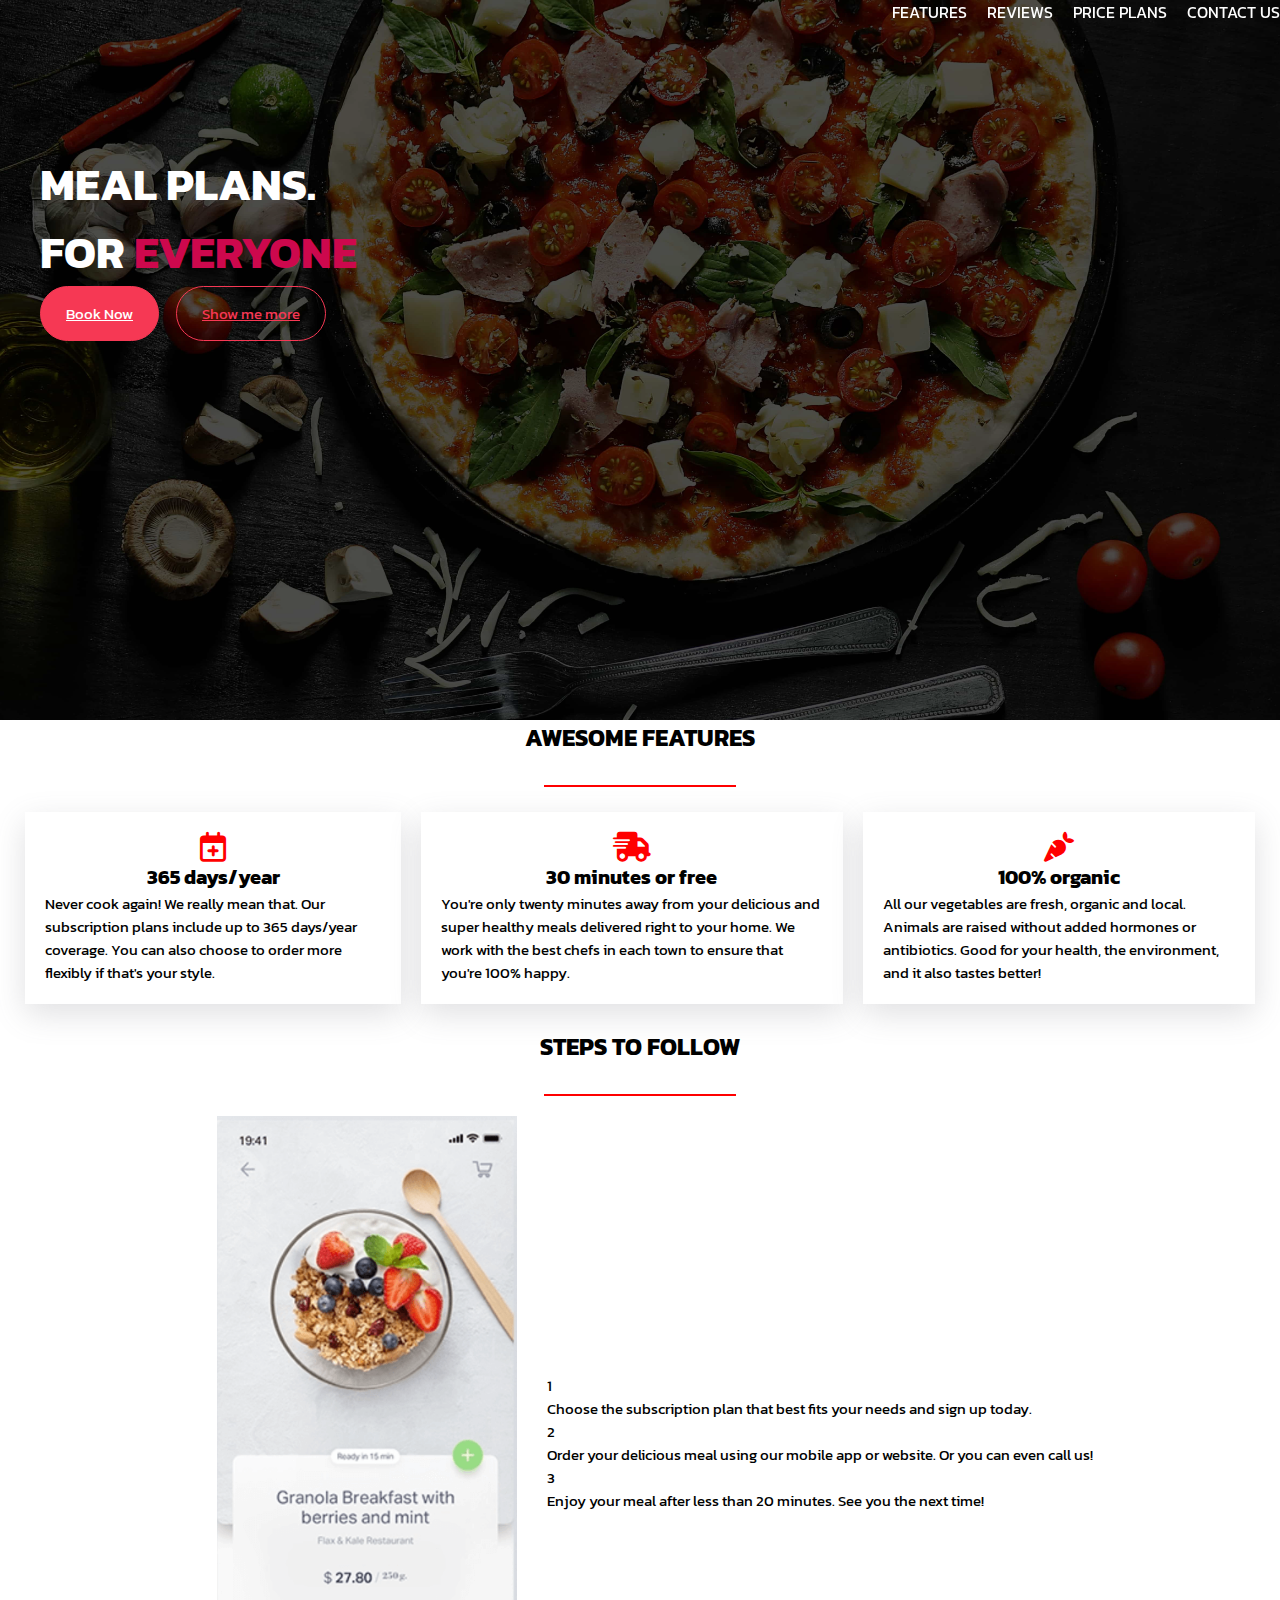
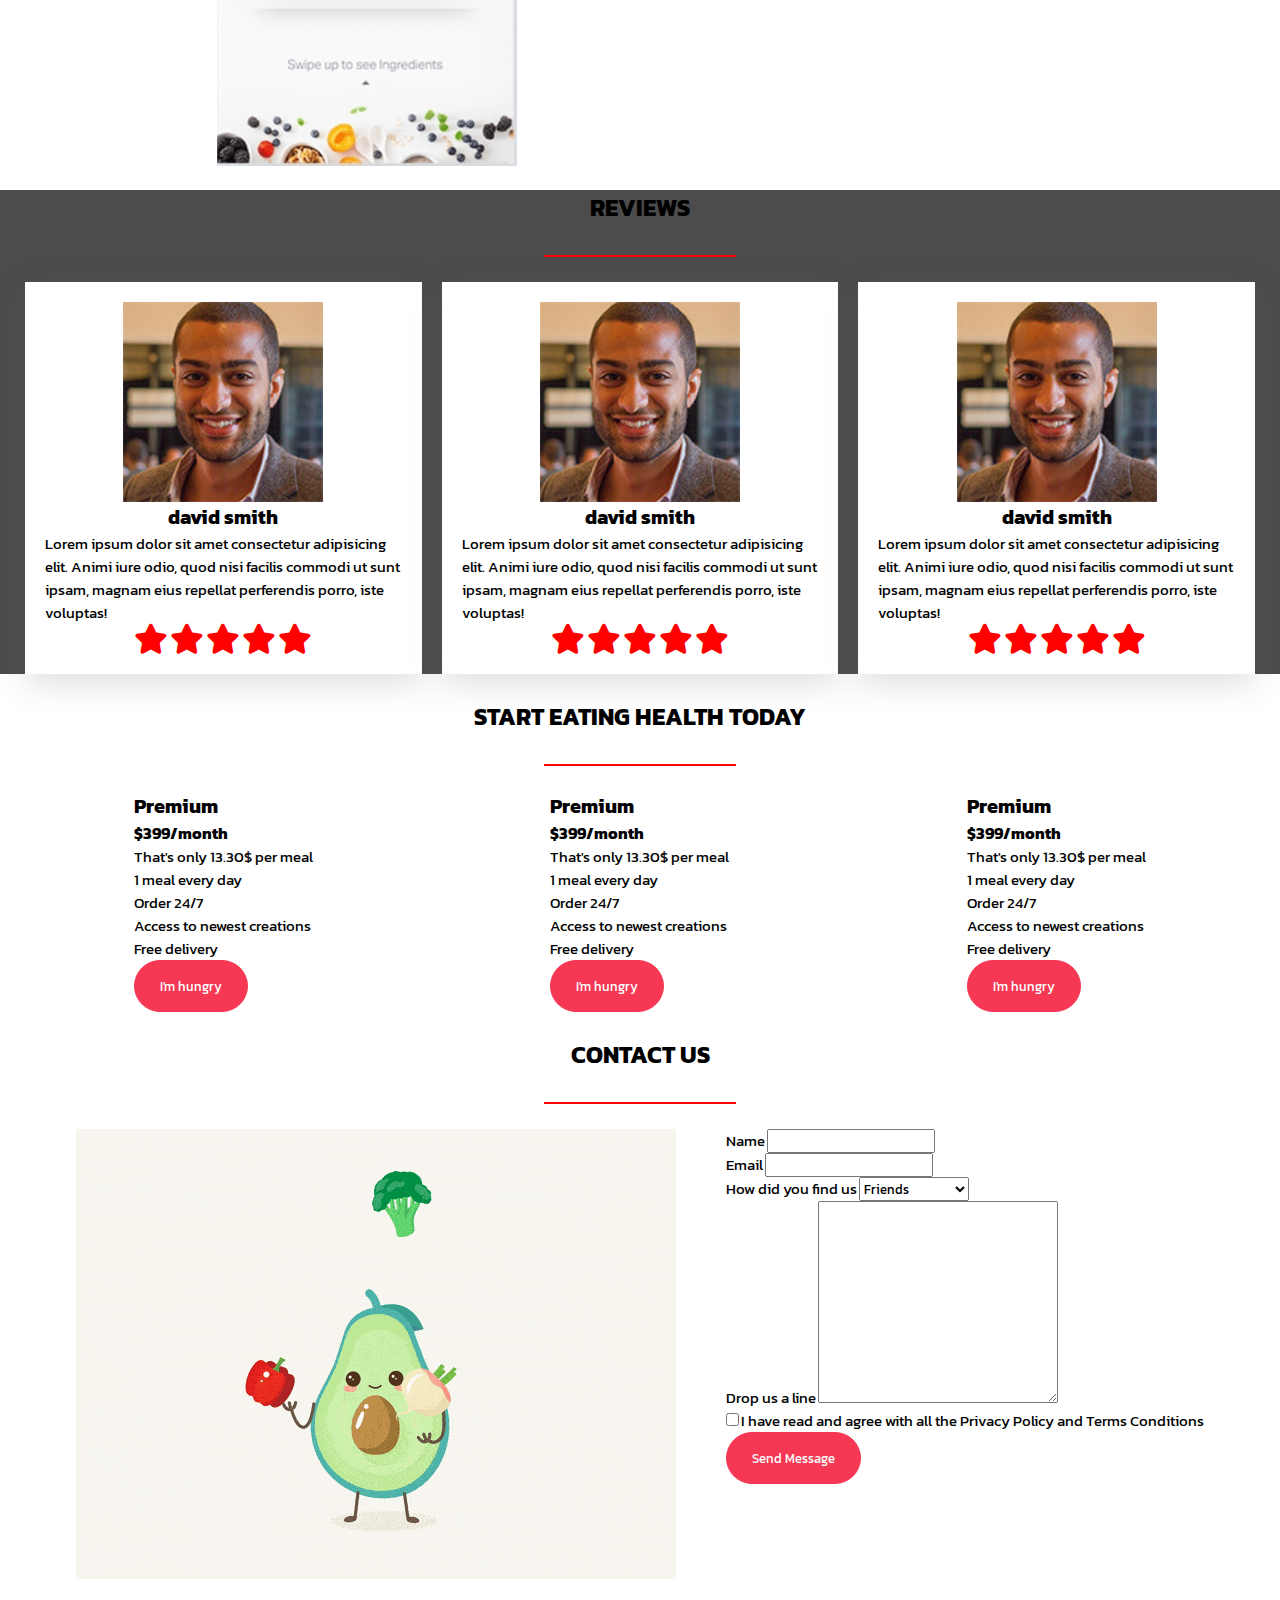
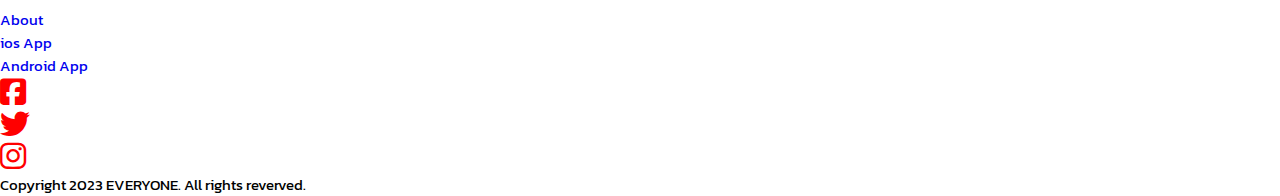
==== index.html @ ad3cf3de "First Commit" ====
<!DOCTYPE html>
<html lang="en">

<head>
  <meta charset="UTF-8" />
  <meta http-equiv="X-UA-Compatible" content="IE=edge" />
  <meta name="viewport" content="width=device-width, initial-scale=1.0" />
  <title>Food Subscription</title>
  <meta name="description" content="food subscription website" />
  
  <!--<link rel="preload" href="https://cdnjs.cloudflare.com/ajax/libs/font-awesome/6.4.0/css/all.min.css" as="style"
    onload="this.onload=null;this.rel='stylesheet'">
  <noscript>
    <link rel="stylesheet" href="https://cdnjs.cloudflare.com/ajax/libs/font-awesome/6.4.0/css/all.min.css">
  </noscript>-->
 
  <link
    rel="stylesheet"
    href="https://cdnjs.cloudflare.com/ajax/libs/font-awesome/6.4.0/css/all.min.css"
  />
  <link rel="stylesheet" href="https://fonts.googleapis.com/css2?family=Kanit&display=swap">

  <!--<link rel="preload" href="https://fonts.googleapis.com/css2?family=Kanit&display=swap" as="style" onload="this.onload=null;this.rel='stylesheet'">
  <noscript>
    <link rel="stylesheet" href="https://fonts.googleapis.com/css2?family=Kanit&display=swap">
  </noscript>-->
  <!--
  The font-display: swap property ensures that text content is visible to users even before the custom web font has finished loading. 
  It allows the browser to display a fallback font initially and then swap it with the desired web font once it becomes available.
  -->

  <!--<link rel="preload" as="image" href="/assets/images/foodiesfeed.com_pizza-ready-for-baking-min.jpg">-->
  <!--<link rel="preload" as="image" href="/assets/images/foodiesfeed.com_pizza-ready-for-baking-min.jpg">-->
  <style>
    /*---- Critical CSS ----*/
    * {
      margin: 0;
      padding: 0;
      box-sizing: border-box;
      font-family: 'Kanit', sans-serif;
    }

    li {
      list-style: none;
    }

    li a {
      text-decoration: none;
    }

    :root {
      /* 1.5rem * 10 = 15px
         3.0rem 8 10 = 30px
      */
      font-size: 62.5%; /* 16px * 0.625 = 10px */
    }

    p, li, a, label, option {
      font-size: 1.5rem;
    }

    h1 {
      font-size: 4.5rem;
      color: #ffffff;
    }

    .hb-text {
      color: rgb(205, 8, 77);
    }

    h2 {
      font-size: 2.4rem;
      text-transform: uppercase;
    }

    h3 {
      font-size: 2.0rem;
    }

    h4 {
      font-size: 1.6rem;
    }

    i {
      font-size: 3.0rem;
    }
   
  </style>
  <!--<link rel="preload" as="image" href="/assets/images/foodiesfeed.com_pizza-ready-for-baking-min.jpg" media="(max-width: 400px)" />-->
</head>

<body>
  <!-- Page Header-->
  <header class="header" id="header">
    <nav class="navigation" id="nav">
      <ul class="nav-items">
        <li class="nav-item">
          <a class="nav-item-link" href="#features">FEATURES</a>
        </li>
        <li class="nav-item">
          <a class="nav-item-link" href="#reviews">REVIEWS</a>
        </li>
        <li class="nav-item">
          <a class="nav-item-link" href="#price">PRICE PLANS</a>
        </li>
        <li class="nav-item">
          <a class="nav-item-link" href="#contactus">CONTACT US</a>
        </li>
        <li class="nav-item">
          <i class="fa-solid fa-bars"></i>
        </li>
      </ul>
    </nav>
    <div class="hero-banner">
      <!--<img
          height="200px"
          src="./assets/images/foodiesfeed.com_pizza-ready-for-baking.jpg"
          alt="food-img"
        />-->
      <div class="hb-layer">
        <div class="hb-show">
          <h1>
            MEAL PLANS.</br>
            FOR <span class="hb-text">EVERYONE</span>
          </h1>
          <div class="hb-btn-groups">
            <a href="#" class="btn">Book Now</a>
            <a href="#" class="btn btn-empty">Show me more</a>
          </div>
        </div>
      </div>

    </div>
  </header>
  <!-- Page Main Content-->
  <main>
    <!-- Features section-->
    <section class="awesome-feature" id="features">
      <h2>Awesome Features</h2>
      <div class="underline"></div>
      <div class="af-container">
        <div class="af-item">
          <div class="af-item__heading-wrapper">
            <i class="fa-regular fa-calendar-plus"></i>
            <h3 class="af-item__heading">365 days/year</h3>
          </div>
          <p class="af-item__desc">
            Never cook again! We really mean that. Our subscription plans
            include up to 365 days/year coverage. You can also choose to order
            more flexibly if that's your style.
          </p>
        </div>
        <div class="af-item">
          <div class="af-item__heading-wrapper">
            <i class="fa-solid fa-truck-fast"></i>
            <h3 class="af-item__heading">30 minutes or free</h3>
          </div>
          <p class="af-item__desc">
            You're only twenty minutes away from your delicious and super
            healthy meals delivered right to your home. We work with the best
            chefs in each town to ensure that you're 100% happy.
          </p>
        </div>
        <div class="af-item">
          <div class="af-item__heading-wrapper">
            <i class="fa-solid fa-carrot"></i>
            <h3 class="af-item__heading">100% organic</h3>
          </div>
          <p class="af-item__desc">
            All our vegetables are fresh, organic and local. Animals are raised
            without added hormones or antibiotics. Good for your health, the
            environment, and it also tastes better!
          </p>
        </div>
      </div>
    </section>

    <!-- Steps to follow section-->
    <section class="steps-to-follow" id="steps">
      <h2>STEPS TO FOLLOW</h2>
      <div class="underline"></div>
      <div class="stf-all-wrapper">
      <div class="stf_image-wrapper">
        <img loading="lazy" src="./assets/images/capture-min.png" alt="capture" width="300" height="100%"/>
      </div>
      <div class="stf-content-wrapper">
        <ul class="stf-list-items">
          <li class="stf-list-item">
            <span>1</span>
            <p>Choose the subscription plan that best fits your needs and sign
              up today.</p>
          </li>
          <li class="stf-list-item">
            <span>2</span>
            <p>Order your delicious meal using our mobile app or website. Or
              you can even call us!</p>
          </li>
          <li class="stf-list-item">
            <span>3</span>
            <p>
              Enjoy your meal after less than 20 minutes. See you the next
              time!</p>
          </li>
        </ul>
      </div>
    </div>
    </section>

    <!-- Reviews section-->
    <section id="reviews">
      <div class="review-banner">
        <div class="rw-layer">
      <h2>REVIEWS</h2>
      <div class="underline"></div>
      <div class="reviews-container">
        <div class="reviews-content">
          <div class="reviews-content__heading-wrapper">
          <img class="user-img" loading="lazy" src="./assets/images/customer-min.jpg" alt="" width="200" height="200"/>
          <h3 class="user-name">david smith</h3>
        
        

          <p class="user-comment">
            Lorem ipsum dolor sit amet consectetur adipisicing elit. Animi iure
            odio, quod nisi facilis commodi ut sunt ipsam, magnam eius repellat
            perferendis porro, iste voluptas!
          </p>
          <div class="reviews-star-wrapper">
            <i class="reviews-star fa-solid fa-star"></i>
            <i class="reviews-star fa-solid fa-star"></i>
            <i class="reviews-star fa-solid fa-star"></i>
            <i class="reviews-star fa-solid fa-star"></i>
            <i class="reviews-star fa-solid fa-star"></i>
          </div>
        </div>
        </div>
        <div class="reviews-content">
          <div class="reviews-content__heading-wrapper">
          <img class="user-img" loading="lazy" src="./assets/images/customer-min.jpg" alt="" width="200" height="200"/>
          <h3 class="user-name">david smith</h3>
        
       
          <p class="user-comment">
            Lorem ipsum dolor sit amet consectetur adipisicing elit. Animi iure
            odio, quod nisi facilis commodi ut sunt ipsam, magnam eius repellat
            perferendis porro, iste voluptas!
          </p>
          <div class="reviews-star-wrapper">
            <i class="reviews-star fa-solid fa-star"></i>
            <i class="reviews-star fa-solid fa-star"></i>
            <i class="reviews-star fa-solid fa-star"></i>
            <i class="reviews-star fa-solid fa-star"></i>
            <i class="reviews-star fa-solid fa-star"></i>
          </div>
        </div>
        </div>
        <div class="reviews-content">
          <div class="reviews-content__heading-wrapper">
          <img class="user-img" loading="lazy" src="./assets/images/customer-min.jpg" alt="" width="200" height="200"/>
          <h3 class="user-name">david smith</h3>
        
        
          <p class="user-comment">
            Lorem ipsum dolor sit amet consectetur adipisicing elit. Animi iure
            odio, quod nisi facilis commodi ut sunt ipsam, magnam eius repellat
            perferendis porro, iste voluptas!
          </p>
          <div class="reviews-star-wrapper">
            <i class="reviews-star fa-solid fa-star"></i>
            <i class="reviews-star fa-solid fa-star"></i>
            <i class="reviews-star fa-solid fa-star"></i>
            <i class="reviews-star fa-solid fa-star"></i>
            <i class="reviews-star fa-solid fa-star"></i>
          </div>
        </div>
      </div>
      </div>
    </div>
    </div>
    </section>

    <!-- Pricing section-->
    <section id="price" class="pricing-plans">
      <h2>start eating health today</h2>
      <div class="underline"></div>
      <div class="pp-content-wrapper">
        <div class="pp-content-item">
          <h3 class="pp-heading">Premium</h3>
          <h4 class="pp-text">$399/month</h4>
          <p class="pp-description">That's only 13.30$ per meal</p>
          <ul class="pp-list-items">
            <li class="pp-list-item">1 meal every day</li>
            <li class="pp-list-item">Order 24/7</li>
            <li class="pp-list-item">Access to newest creations</li>
            <li class="pp-list-item">Free delivery</li>
          </ul>
          <button class="btn btn--primary">I'm hungry</button>
        </div>

        <div class="pp-content-item">
          <h3 class="pp-heading">Premium</h3>
          <h4 class="pp-text">$399/month</h4>
          <p class="pp-description">That's only 13.30$ per meal</p>
          <ul class="pp-list-items">
            <li class="pp-list-item">1 meal every day</li>
            <li class="pp-list-item">Order 24/7</li>
            <li class="pp-list-item">Access to newest creations</li>
            <li class="pp-list-item">Free delivery</li>
          </ul>
          <button class="btn btn--primary">I'm hungry</button>
        </div>

        <div class="pp-content-item">
          <h3 class="pp-heading">Premium</h3>
          <h4 class="pp-text">$399/month</h4>
          <p class="pp-description">That's only 13.30$ per meal</p>
          <ul class="pp-list-items">
            <li class="pp-list-item">1 meal every day</li>
            <li class="pp-list-item">Order 24/7</li>
            <li class="pp-list-item">Access to newest creations</li>
            <li class="pp-list-item">Free delivery</li>
          </ul>
          <button class="btn btn--primary">I'm hungry</button>
        </div>
      </div>
    </section>

    <!-- Contact Us section-->
    <section class="contact-us" id="contactus">
      <h2>contact us</h2>
      <div class="underline"></div>
      <div class="cu-container">
        <div class="cu-animation">
          <!--<video width="400px" height="500px" src="./assets/videos/Avocado.mp4" autoplay muted loop></video>-->
          <img class="cu-animation-img" src="/assets/images/avacado.gif" alt="Avacado image"/>
        </div>
        <div class="cu-form-wrapper">
          <form class="cu-form" action="">
            <div class="cu-form__name">
              <label class="cu-form-label" for="name">Name</label>
              <input class="cu-input-field cu-name" type="text" id="name"/>
            </div>
            <div class="cu-form__email">
              <label class="cu-form-label" for="email">Email</label>
              <input class="cu-input-field cu-email" type="email" id="email"/>
            </div>

            <div class="cu-form__select">
              <label class="cu-form-label" for="findUs">How did you find us</label>
              <select class="cu-form-select" name="find" id="findUs">
                <option class="cu-form-select__option" value="">Friends</option>
                <option class="cu-form-select__option" value="">Search</option>
                <option class="cu-form-select__option" value="">Advertisement</option>
                <option class="cu-form-select__option" value="">Other</option>
              </select>
            </div>

            <div>
              <label class="cu-form-label" for="message">Drop us a line</label>
              <textarea class="cu-form-textarea" name="message" id="message" cols="30" rows="10"></textarea>
            </div>
            <div>
              <input class="cu-form-checkbox" type="checkbox" id="terms-condition" />
              <label class="cu-form-label" for="terms-condition">I have read and agree with all the Privacy Policy and Terms
                Conditions</label>
            </div>
            <div>
              <button class="btn btn--primary">Send Message</button>
            </div>
          </form>
        </div>
      </div>
    </section>
  </main>
  <!-- Page Footer-->
  <footer class="footer">
    <ul class="footer-items">
      <li class="footer-item"><a href="/about">About</a></li>

      <li class="footer-item"><a href="/iOS">ios App</a></li>

      <li class="footer-item"><a href="/android">Android App</a></li>
    </ul>

    <ul class="footer-social-items">
      <li class="fs-item"><a class="fs_link" href="/facebookPage" title="facebook"><i class="fs-icon fa-brands fa-square-facebook"></i></a></li>
      <li class="fs-item"><a class="fs_link" href="/twitterPage" title="twitter"><i class="fs-icon fa-brands fa-twitter"></i></a></li>
      <li class="fs-item"><a class="fs_link" href="/instagramPage" title="instagram"><i class="fs-icon fa-brands fa-instagram"></i></a></li>
    </ul>

    <div class="footer-copyright-wrapper">
      <p class="fc-text">Copyright 2023 EVERYONE. All rights reverved.</p>
    </div>
  </footer>
  
  <!-- Non-critical CSS -->
  <link rel="stylesheet" href="/css/fs-styles.css" />
</body>

</html>
---- css/fs-styles.css ----
/* Header section stylings */

/* .navigation {
  overflow: hidden;
  background-color: transparent;
  position: fixed;
  top: 0;
  height: 36px;
  width: 100%;
  z-index: 1;
} */

.navigation {
  position: fixed;
  overflow: hidden;
  top:0;
  height: 30px;
  width: 100%;
  z-index: 1;
  /* background: #ffffff; */
}

.nav-items {
  display: flex;
  align-items: flex-end;
  justify-content: flex-end;
  gap:2rem;
 
}
#features:target .navigation {
  background: #ffffff;
}
.nav-item a {
  color: #ffffff;
  font-size: 1.6rem;
}

.nav-item:last-child {
  display: none;
}

.hero-banner {
  width: 100%;
  height: 80vh;
  background: rgba(0, 0, 0, 0.7) url("/assets/images/foodiesfeed.com_pizza-ready-for-baking-min.jpg")
    no-repeat center; 
  background-size: cover;
  background-attachment: fixed;
  position: relative;
}
.btn{
  display:inline-block;
  color:white;
  margin-right:15px;
  padding:15px 25px 15px 25px;
  background-color:#f63854;
  border: 1px solid #f63854;
  transition: transform 0.3s, color 0.3s, background-color 0.3s;
  border-radius:64px;
  }
  .btn-empty{
  color: #f63854;
  background-color:transparent;
  }
  a.btn:hover {
transform: scale(1.2);
}
a.btn-empty:hover{
color:white;
background-color:#f63854;
}
.underline {
  padding-top: 3.0rem;
  border-bottom: 2px solid red;
  width: 15%;
  margin: auto;
}

.hb-layer {
  background-color: rgba(0, 0, 0, 0.7);
  top: 0;
  left:0;
  position: absolute;
  width: 100%;
  height: 100%;
}
.hb-show{
  position: relative;
  top: 15rem;
  left: 4rem;
}

/* Awesome feature section stylings */
.awesome-feature {
  background-color: #ffffff;
}

.af-container {
  display: flex;
  margin: 2.5rem;
  gap: 2.0rem;
  justify-content: space-around;
}

.af-item {
  padding: 2.0rem;
  background-color: #ffffff;
  box-shadow: 0 10px 30px 0 rgba(100, 100, 111, 0.2);
}

.af-item__heading-wrapper {
  display: flex;
  flex-direction: column;
  justify-content: center;
  align-items: center;
}

.af-item__heading,
h2 {
  text-align: center;
}

i {
  color: red;
}
.stf_image-wrapper{
  position: relative;

}
.stf-content-wrapper{
  position: relative;
  left:3rem;


}
.stf-all-wrapper{
  display: flex;
  justify-content: center;
  align-items: center;
  padding: 2rem;
}

 .review-banner {
  width: 100%;
  
  background: rgba(0, 0, 0, 0.7) url("/assets/images/foodiesfeed.com_pizza-ready-for-baking-min.jpg")
    no-repeat center; 
  background-size:cover;
  background-attachment: fixed;
  position: relative;
} 


.reviews-container{
  display: flex;
  margin: 2.5rem;
  gap: 2.0rem;
  justify-content: space-around;
  position:relative;
  top: 0;
  left:0;
  
}

.reviews-content{
  padding: 2.0rem;
  background-color: #ffffff;
  box-shadow: 0 10px 30px 0 rgba(100, 100, 111, 0.2);
}

.reviews-content__heading-wrapper{
  display: flex;
  flex-direction: column;
  justify-content: center;
  align-items: center;

}


.pp-content-wrapper{
  display: flex;
  margin: 2.5rem;
  gap: 2.0rem;
  justify-content: space-around;
}

.cu-container {
  display: flex;
  margin: 2.5rem;
  flex-wrap: wrap; /* Enable wrapping for responsive layout */
  justify-content: center;
}


.cu-video {
  flex: 0 0 50%; /* Set the width of the video column */
}


.cu-video video {
  width: 100%; /* Make the video fill the width of its container */
  height: auto; /* Preserve the aspect ratio of the video */
}

.cu-form-wrapper {
  margin-left: 50px;
}

.stf_image-container {
  display: flex;
  width:100%;
  height: 100%;
}

@media screen and (max-width: 480px){

  .af-container {
    flex-wrap: wrap;
    flex-direction: column;
  }

  .cu-container {
    flex-direction: column;
  }

  .nav-item {
    display: none;
  }

  .nav-item:last-child {
    display: inline;
  }
}
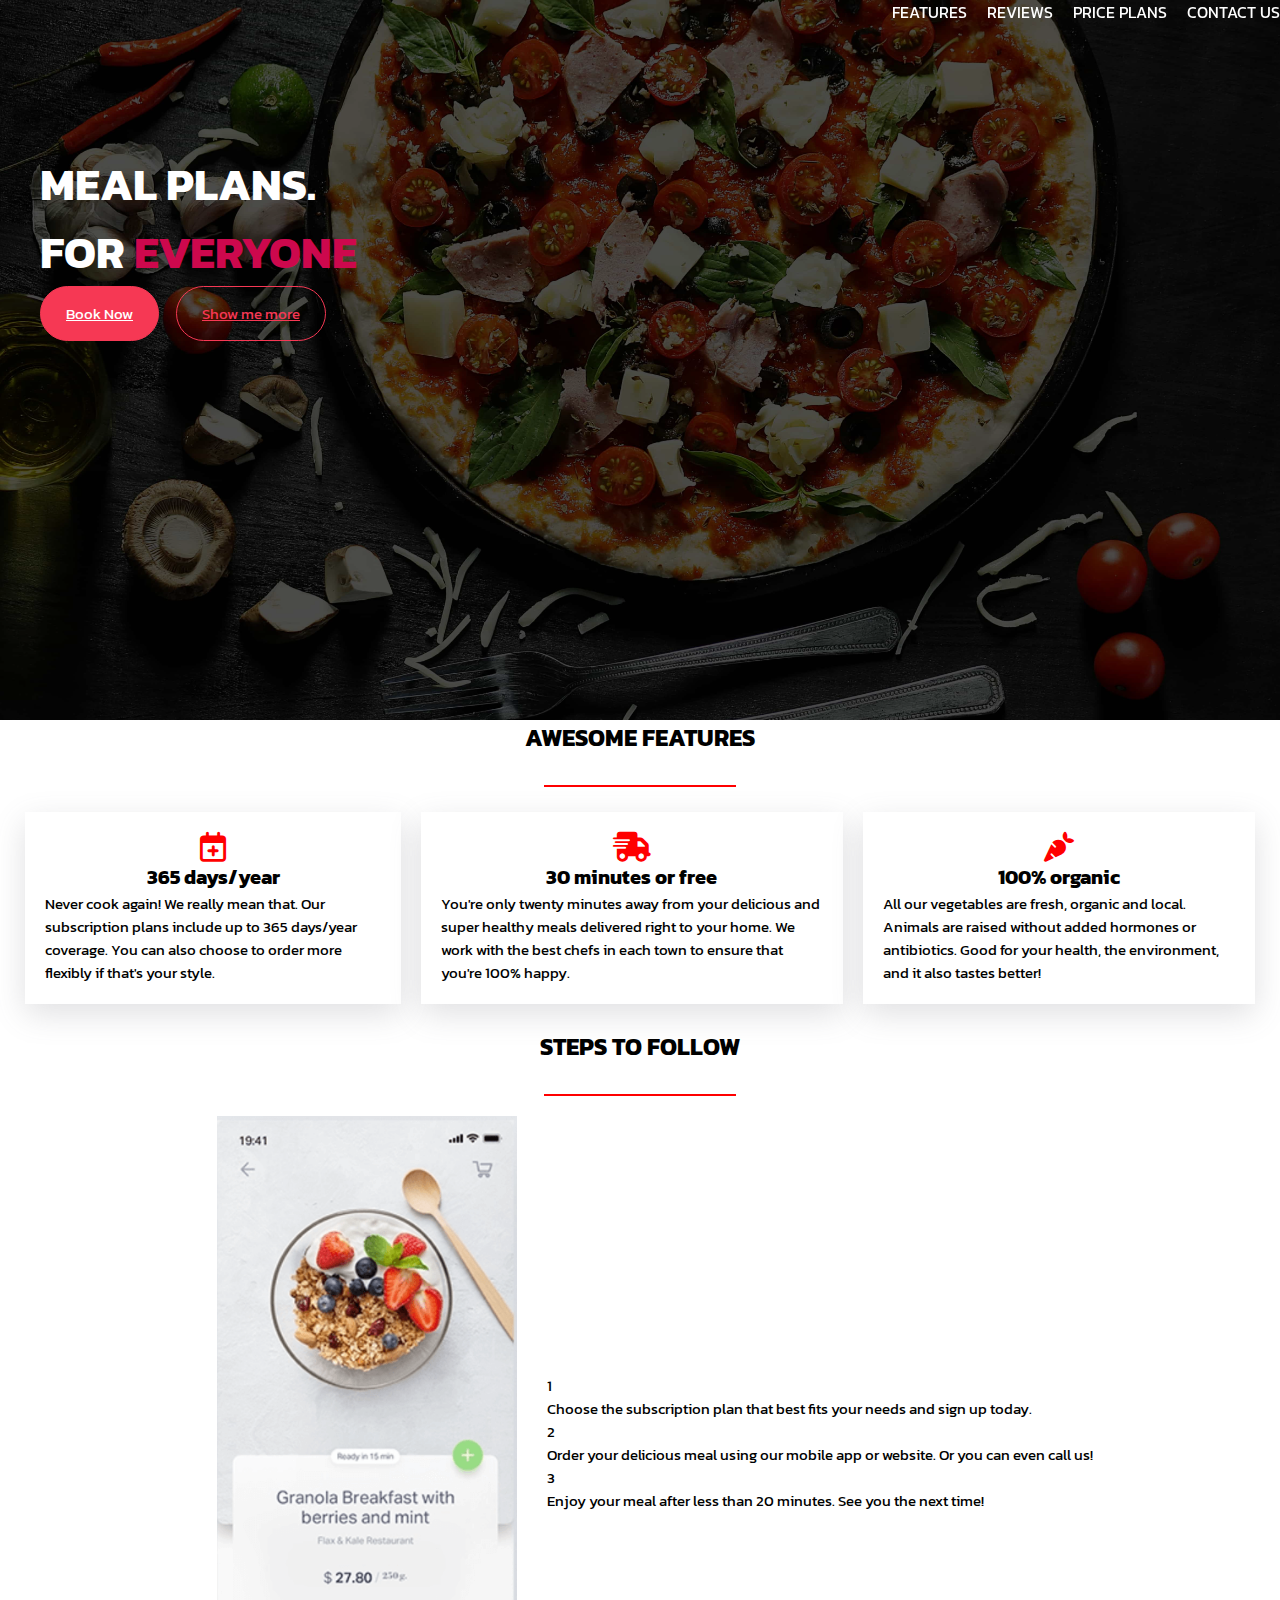
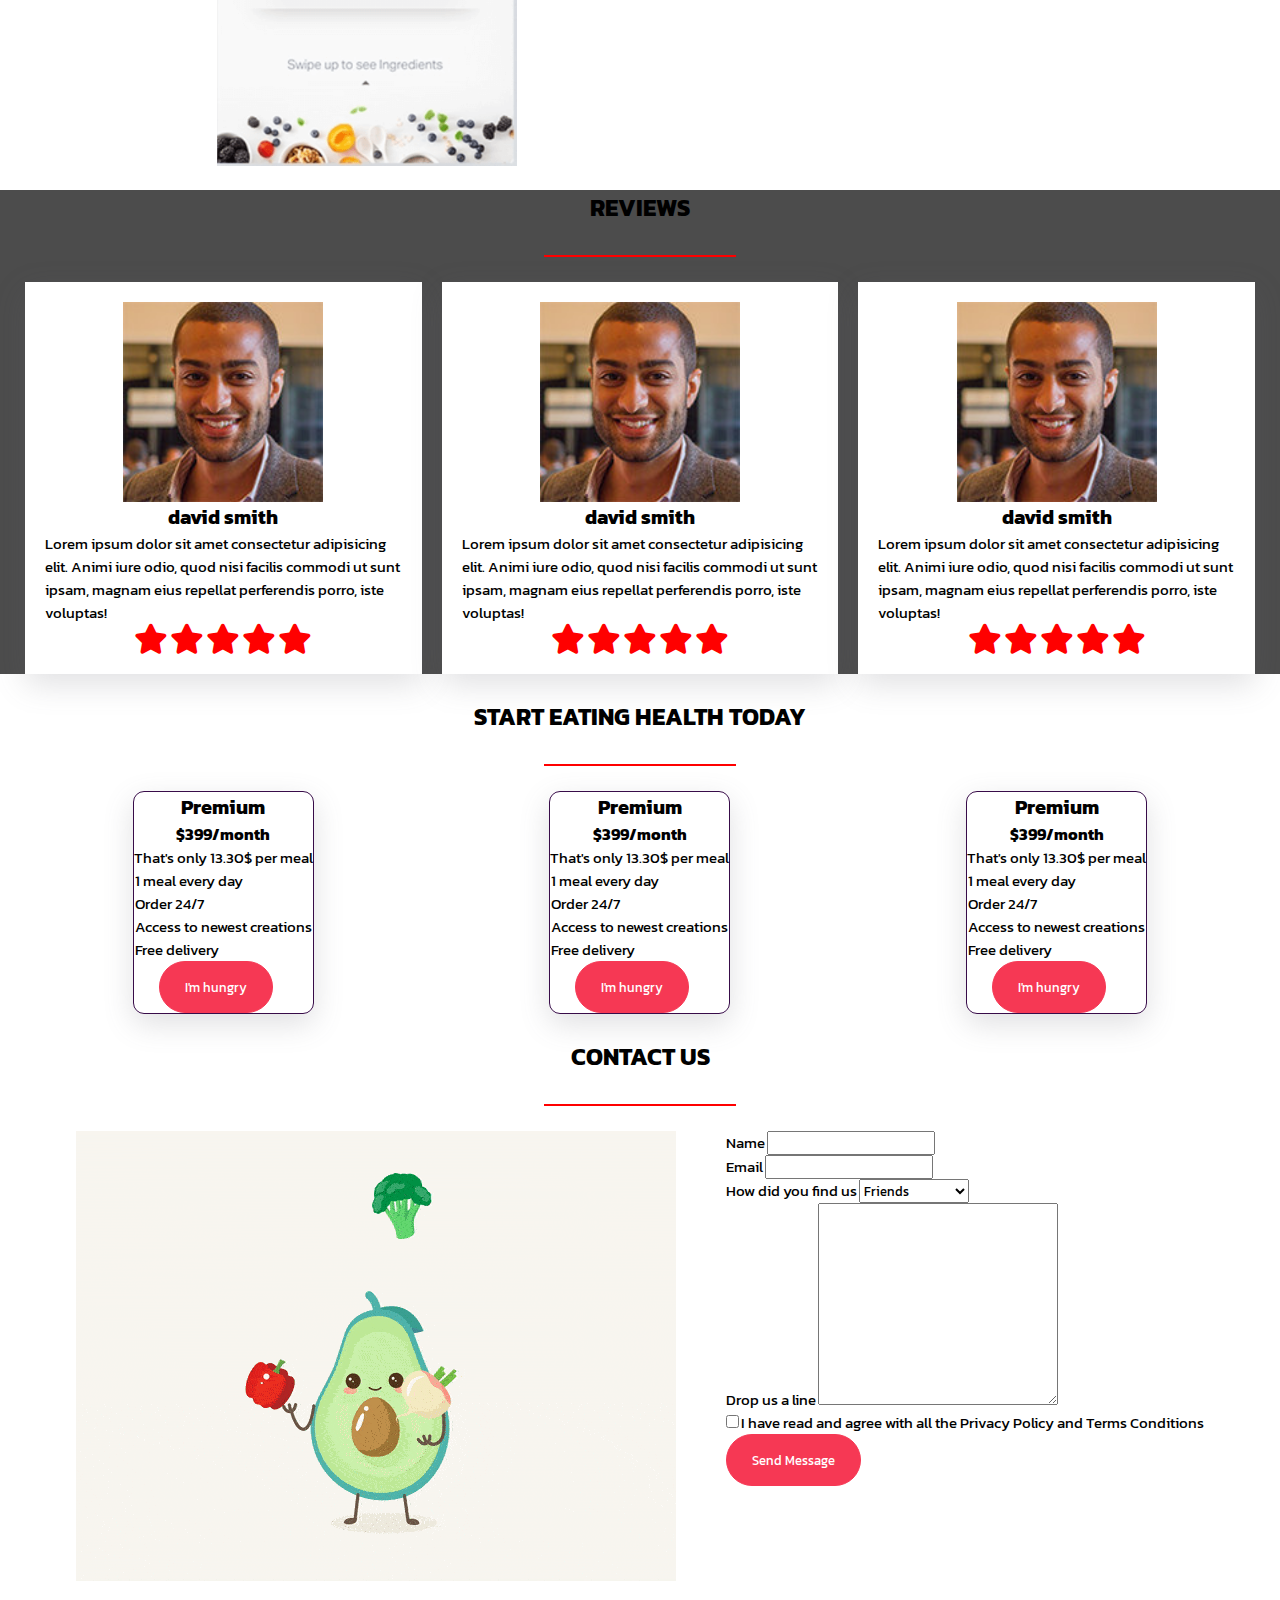
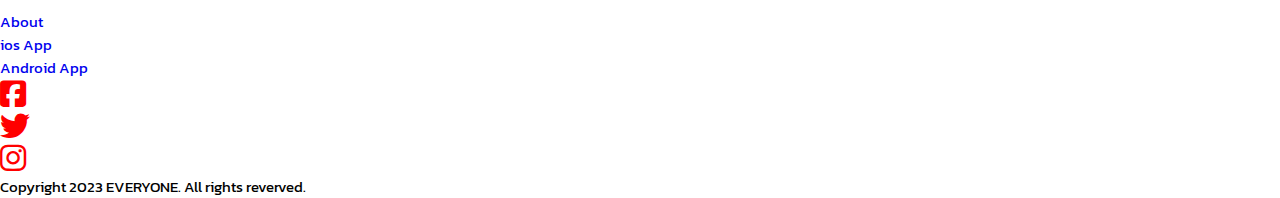
==== commit 4dbc6a25: "pricing-section-mod" ====
--- a/index.html
+++ b/index.html
@@ -138,9 +138,9 @@
     <section class="awesome-feature" id="features">
       <h2>Awesome Features</h2>
       <div class="underline"></div>
-      <div class="af-container">
-        <div class="af-item">
-          <div class="af-item__heading-wrapper">
+      <div class="af-container">   <!---->
+        <div class="af-item"> <!---->
+          <div class="af-item__heading-wrapper"> <!---->
             <i class="fa-regular fa-calendar-plus"></i>
             <h3 class="af-item__heading">365 days/year</h3>
           </div>
--- a/css/fs-styles.css
+++ b/css/fs-styles.css
@@ -183,6 +183,16 @@
   gap: 2.0rem;
   justify-content: space-around;
 }
+.pp-content-item{
+  display: flex;
+  flex-direction: column;
+  align-items: center;
+  justify-content: space-around;
+  box-shadow: 0 10px 30px 0 rgba(100, 100, 111, 0.2);
+  border: 1px solid #380c49;
+  transition: transform 0.3s, color 0.3s, background-color 0.3s;
+  border-radius:11px;
+}
 
 .cu-container {
   display: flex;
@@ -218,6 +228,12 @@
     flex-wrap: wrap;
     flex-direction: column;
   }
+  .pp-content-wrapper{
+    flex-wrap: wrap;
+    flex-direction: column;
+    align-items: center;
+    justify-content: center;
+  }
 
   .cu-container {
     flex-direction: column;
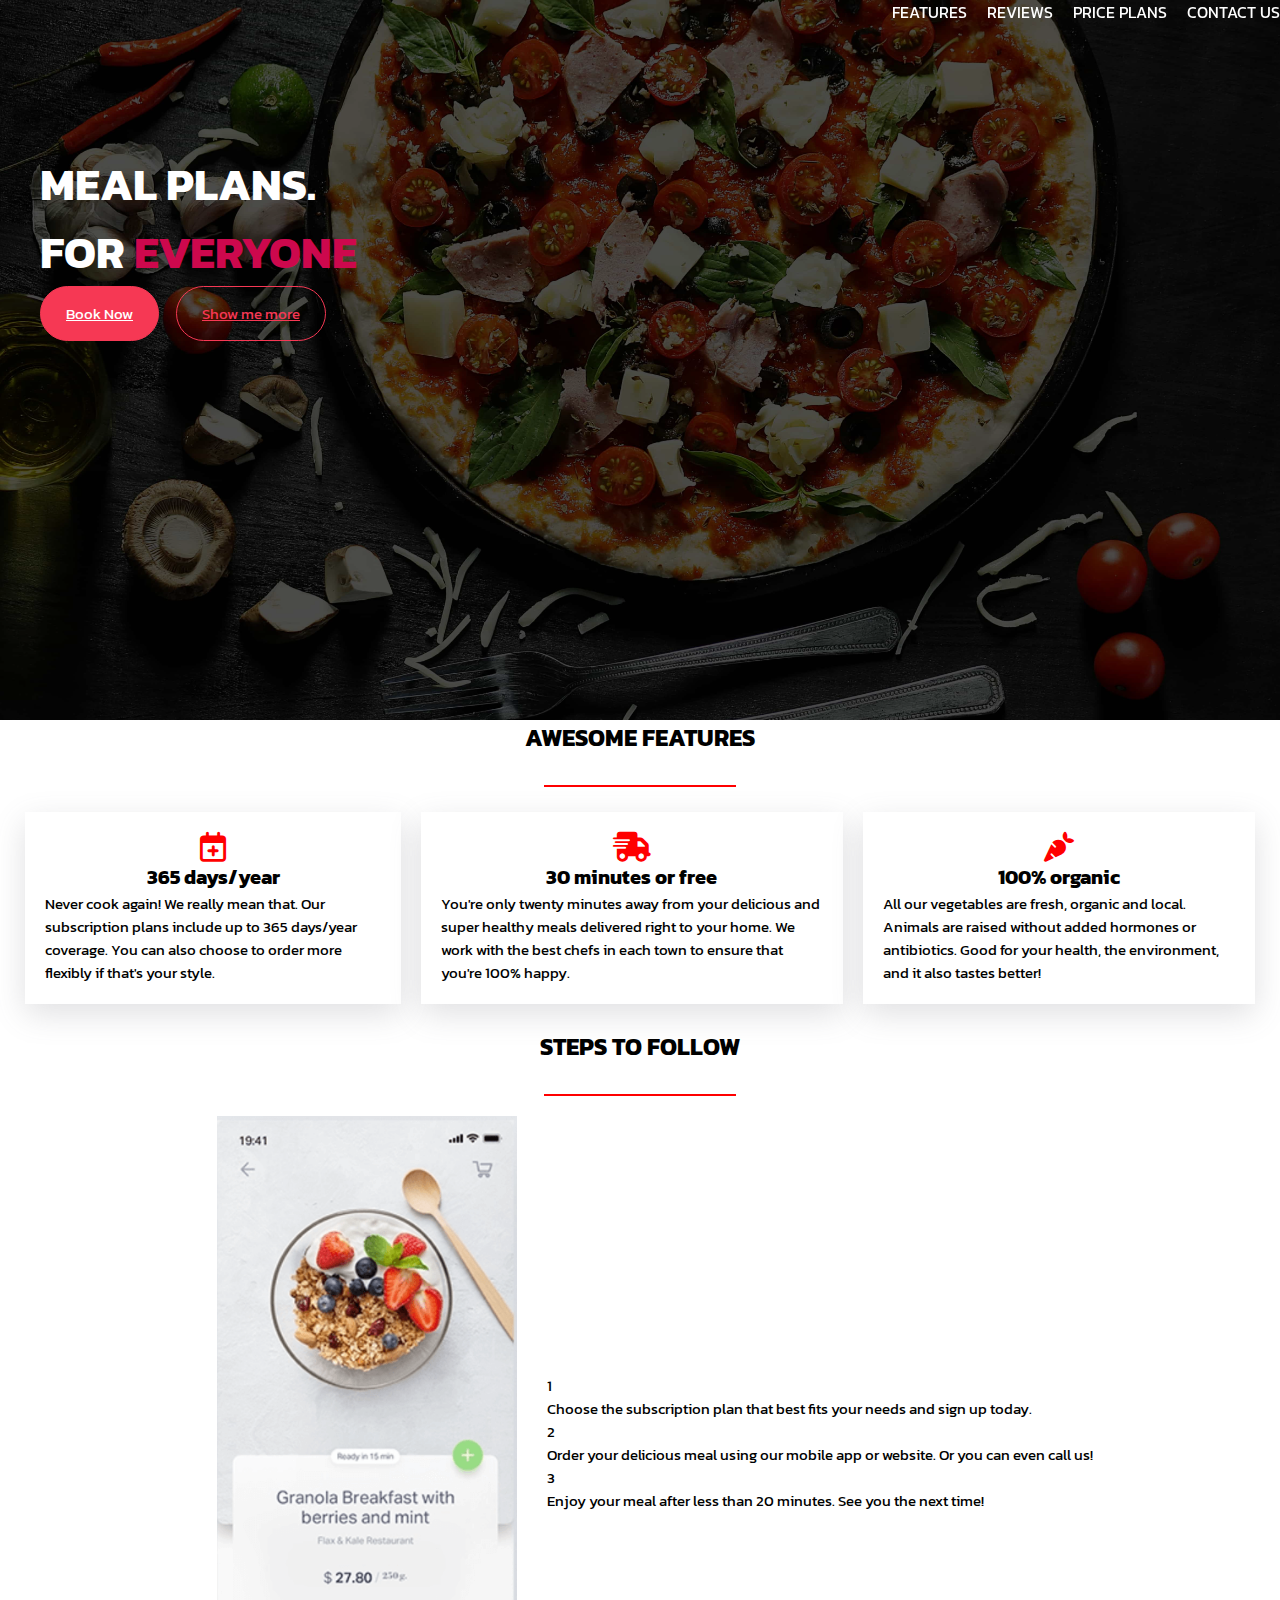
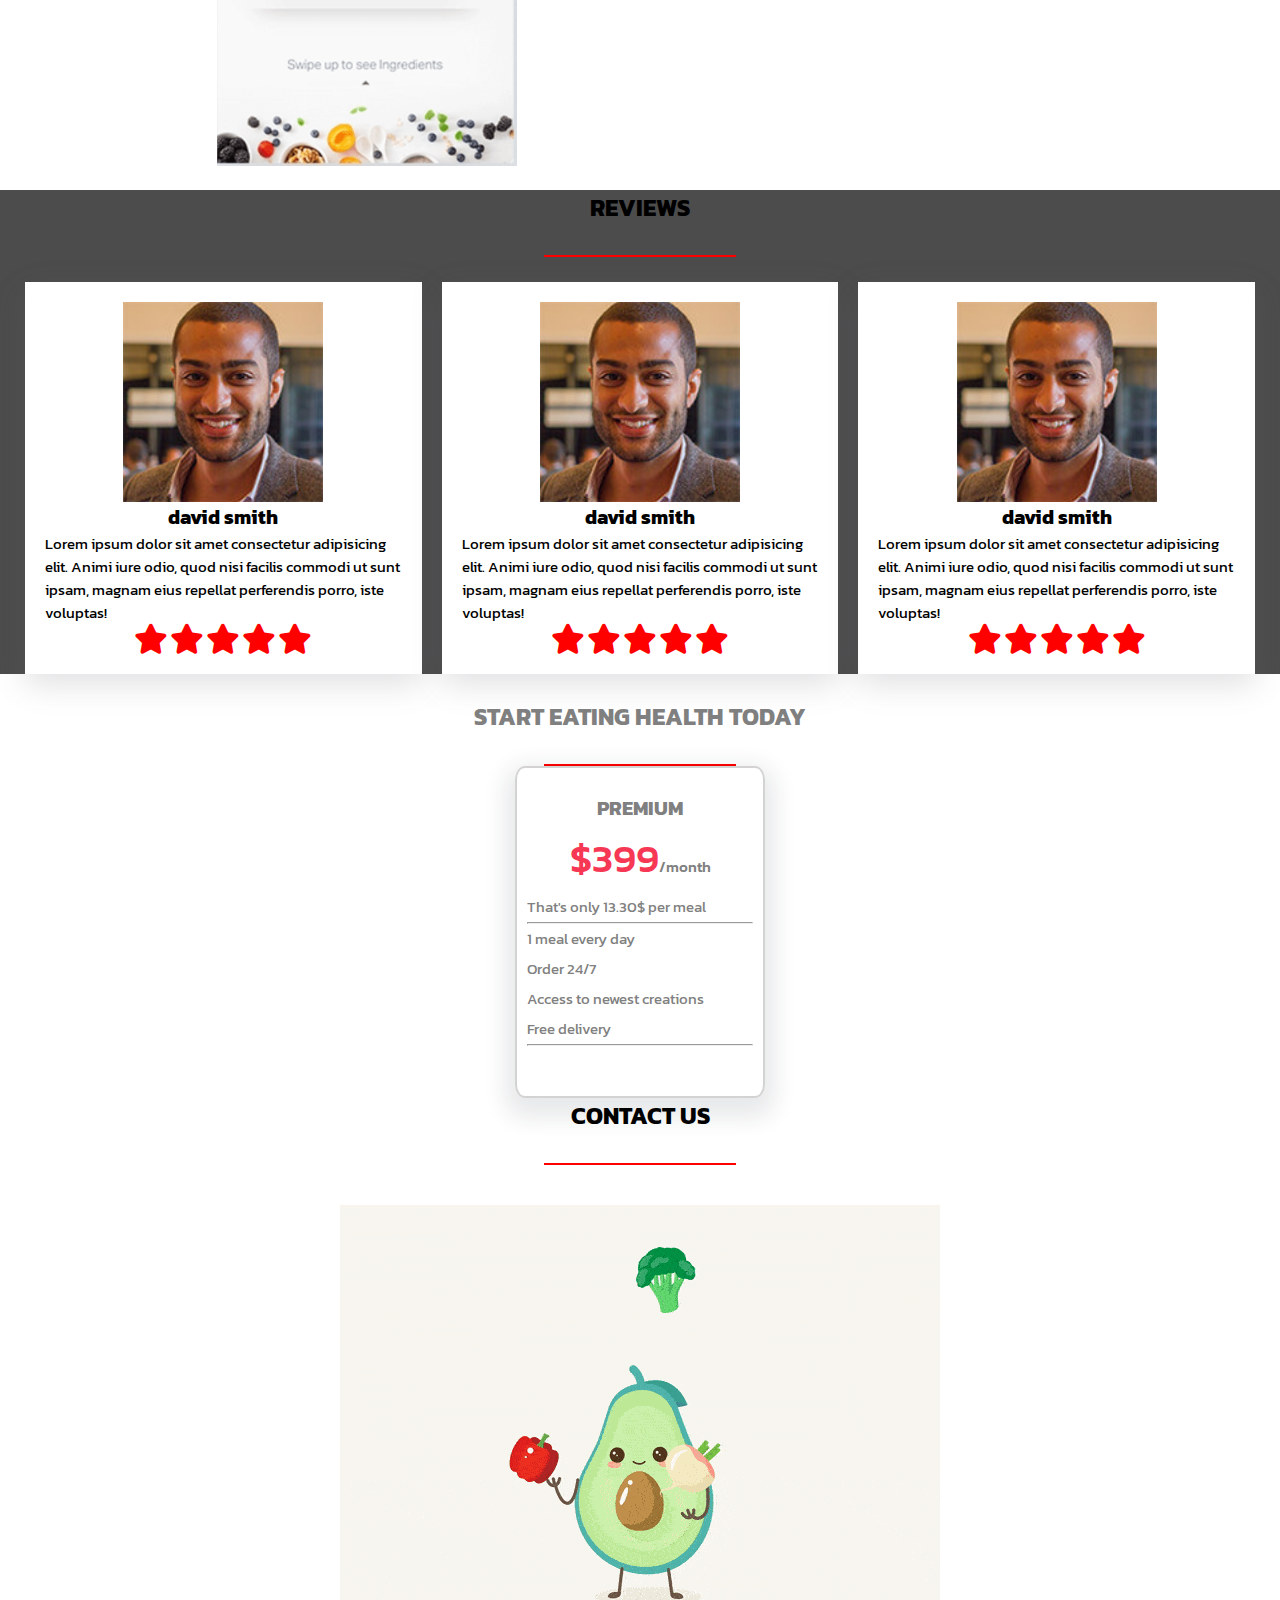
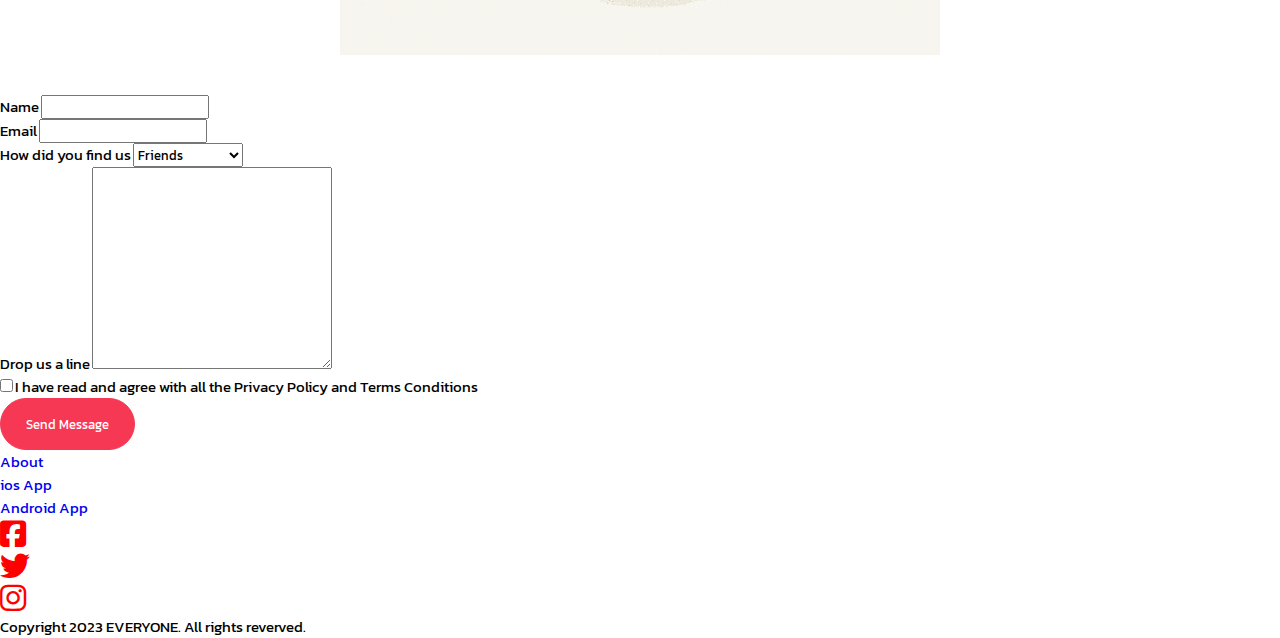
==== commit 3ef3f060: "Pricing from Scaler parc" ====
--- a/index.html
+++ b/index.html
@@ -283,45 +283,22 @@
     <section id="price" class="pricing-plans">
       <h2>start eating health today</h2>
       <div class="underline"></div>
-      <div class="pp-content-wrapper">
-        <div class="pp-content-item">
-          <h3 class="pp-heading">Premium</h3>
-          <h4 class="pp-text">$399/month</h4>
-          <p class="pp-description">That's only 13.30$ per meal</p>
-          <ul class="pp-list-items">
-            <li class="pp-list-item">1 meal every day</li>
-            <li class="pp-list-item">Order 24/7</li>
-            <li class="pp-list-item">Access to newest creations</li>
-            <li class="pp-list-item">Free delivery</li>
-          </ul>
-          <button class="btn btn--primary">I'm hungry</button>
-        </div>
-
-        <div class="pp-content-item">
-          <h3 class="pp-heading">Premium</h3>
-          <h4 class="pp-text">$399/month</h4>
-          <p class="pp-description">That's only 13.30$ per meal</p>
-          <ul class="pp-list-items">
-            <li class="pp-list-item">1 meal every day</li>
-            <li class="pp-list-item">Order 24/7</li>
-            <li class="pp-list-item">Access to newest creations</li>
-            <li class="pp-list-item">Free delivery</li>
-          </ul>
-          <button class="btn btn--primary">I'm hungry</button>
-        </div>
-
-        <div class="pp-content-item">
-          <h3 class="pp-heading">Premium</h3>
-          <h4 class="pp-text">$399/month</h4>
-          <p class="pp-description">That's only 13.30$ per meal</p>
-          <ul class="pp-list-items">
-            <li class="pp-list-item">1 meal every day</li>
-            <li class="pp-list-item">Order 24/7</li>
-            <li class="pp-list-item">Access to newest creations</li>
-            <li class="pp-list-item">Free delivery</li>
-          </ul>
-          <button class="btn btn--primary">I'm hungry</button>
-        </div>
+      <div class="card">
+        <h3>PREMIUM</h3>
+        <h4>$399<span>/month</span></h4>
+        <p>That's only 13.30$ per meal</p>
+        <hr>
+        <div>
+            <ul>
+                <li>1 meal every day</li>
+                <li>Order 24/7</li>
+                <li>Access to newest creations</li>
+                <li>Free delivery</li>
+            </ul>
+        </div>
+        <hr>
+    </div>
+
       </div>
     </section>
 
--- a/css/fs-styles.css
+++ b/css/fs-styles.css
@@ -176,7 +176,7 @@
 
 }
 
-
+/* 
 .pp-content-wrapper{
   display: flex;
   margin: 2.5rem;
@@ -192,28 +192,80 @@
   border: 1px solid #380c49;
   transition: transform 0.3s, color 0.3s, background-color 0.3s;
   border-radius:11px;
-}
+} */
+section.pricing-plans{
+  display: flex;
+  flex-direction: column;
+  color:gray;
+  align-items: center;
+  justify-content: space-evenly;
+}
+/* div.signup-button-pricing{
+  text-align:center;
+  position:relative;
+  top:45px;}
+  .btn-pricing{
+    display:inline-block;
+color:white;
+margin-right:15px;
+padding:15px 25px 15px 25px;
+background-color:#f63854;
+border: 1px solid #f63854;
+transition: transform 0.3s, color 0.3s, background-color 0.3s;
+border-radius:64px;
+}
+
+a.btn-pricing:hover {
+transform: scale(1.2);
+} */
+ div.card{
+  border:1px solid lightgrey;
+  border-radius:4%;
+  width:250px;
+  border: 2px solid lightgray;
+  padding:25px 10px 50px 10px;
+  line-height:30px;
+  box-shadow:0 10px 22px 10px rgba(27, 38, 49, 0.1)
+   } 
+   div.card h3{
+   text-align:center;
+   padding-bottom:20px;
+   }
+   div.card h4{
+   text-align:center;
+   padding-bottom:10px;
+   color:#f63854;
+   font-size:40px;
+   font-weight:500;
+   }
+
+   div.card h4 span{
+   color:gray;
+   font-size:15px;} */
 
 .cu-container {
   display: flex;
+  box-sizing: border-box;
   margin: 2.5rem;
   flex-wrap: wrap; /* Enable wrapping for responsive layout */
   justify-content: center;
-}
-
-
-.cu-video {
-  flex: 0 0 50%; /* Set the width of the video column */
-}
-
-
-.cu-video video {
-  width: 100%; /* Make the video fill the width of its container */
-  height: auto; /* Preserve the aspect ratio of the video */
-}
-
+  position: relative;
+}
+.cu-animation{
+  display: flex;
+  flex:1;
+  box-sizing: border-box;
+  justify-content: center;
+  align-items: center;
+  margin: 4rem;
+}
 .cu-form-wrapper {
-  margin-left: 50px;
+  flex:1;
+  box-sizing: border-box;
+  display:flex;
+  flex-direction: column;
+  margin-left: auto;
+  
 }
 
 .stf_image-container {
@@ -246,4 +298,4 @@
   .nav-item:last-child {
     display: inline;
   }
-}+}
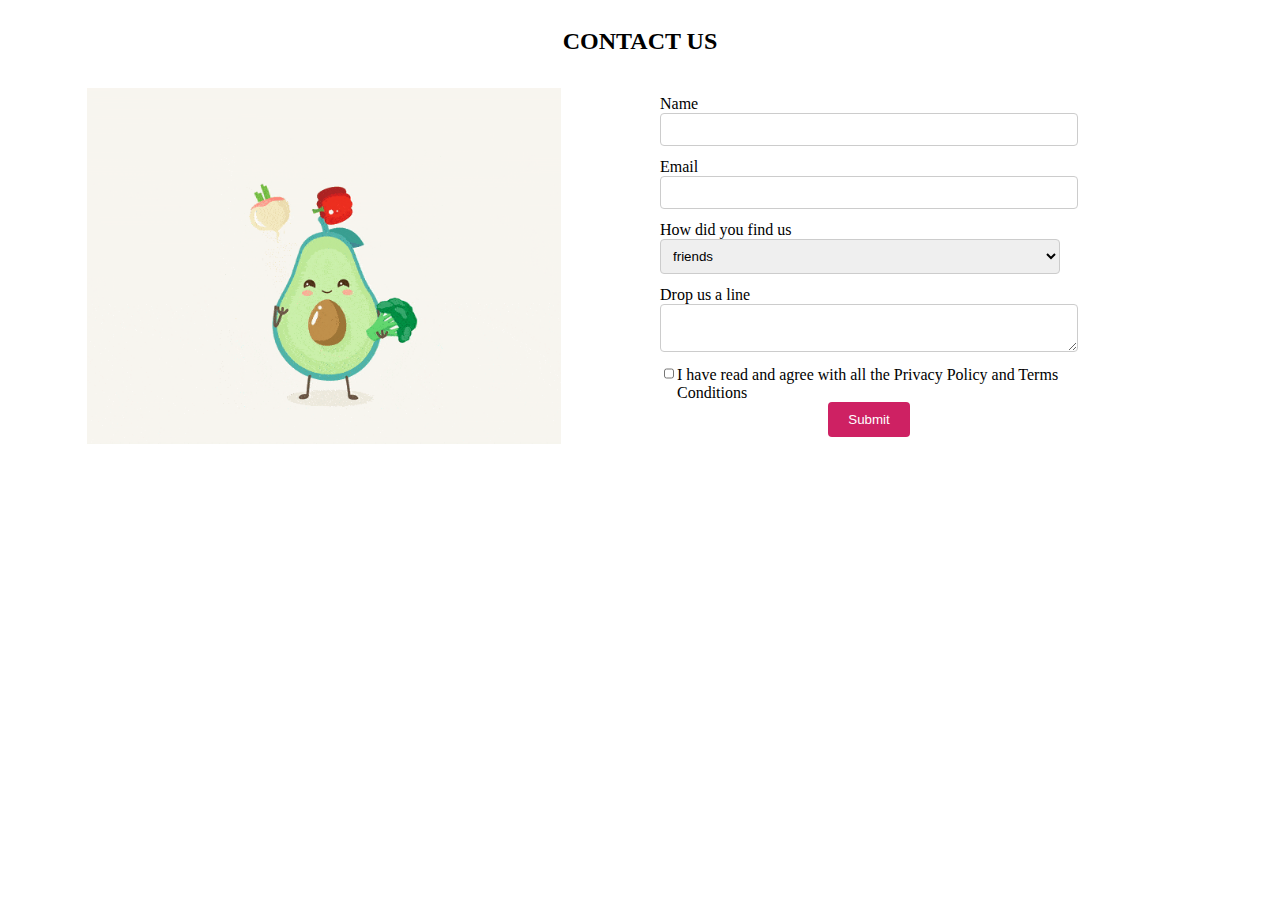
==== commit 41824c22: "contact-us section revised" ====
--- a/index.html
+++ b/index.html
@@ -1,377 +1,71 @@
+<!-- Awesome Feature -->
+<!-- <section>
+    <h1>Awesome Features</h1>
+    <div>
+        <img src="" alt=icon1>
+        <h3>365 DAYS/YEAR</h3>
+        <p>Description</p>
+    </div>
+        <div>
+        <img src="" alt=icon2>
+        <h3>30 MINUTES OR FREE</h3>
+        <p>Description</p>
+    </div>
+        <div>
+        <img src="" alt=icon3>
+        <h3>100% ORGANIC</h3>
+        <p>Description</p>
+    </div>
+</section> -->
+<!-- COntact us section -->
 <!DOCTYPE html>
 <html lang="en">
+<head>
+    <meta charset="UTF-8">
+    <meta http-equiv="X-UA-Compatible" content="IE=edge">
+    <meta name="viewport" content="width=device-width, initial-scale=1.0">
+    <title>Document</title>
+</head>
+<body>
+    <section class="contact-us" id="contactus">
 
-<head>
-  <meta charset="UTF-8" />
-  <meta http-equiv="X-UA-Compatible" content="IE=edge" />
-  <meta name="viewport" content="width=device-width, initial-scale=1.0" />
-  <title>Food Subscription</title>
-  <meta name="description" content="food subscription website" />
-  
-  <!--<link rel="preload" href="https://cdnjs.cloudflare.com/ajax/libs/font-awesome/6.4.0/css/all.min.css" as="style"
-    onload="this.onload=null;this.rel='stylesheet'">
-  <noscript>
-    <link rel="stylesheet" href="https://cdnjs.cloudflare.com/ajax/libs/font-awesome/6.4.0/css/all.min.css">
-  </noscript>-->
- 
-  <link
-    rel="stylesheet"
-    href="https://cdnjs.cloudflare.com/ajax/libs/font-awesome/6.4.0/css/all.min.css"
-  />
-  <link rel="stylesheet" href="https://fonts.googleapis.com/css2?family=Kanit&display=swap">
+        <h2>CONTACT US</h2>
+        <div class="underline"></div>
+        <div class="cu-content-wrapper">
+            <div class="cu-animation">
+                <img class="cu-animation-img" src="/assets/images/avacado.gif" alt="Avacado image"/>
+            </div>    
+            <div class="cu-form">
+            <form class="flex-form">
+                <label for="name">Name</label>
+                <input type="text" id='name' tabindex="1">
+                <label for="email">Email</label>
+                <input type="text" id='email'tabindex="2">
+        
+                <label for="find">How did you find us</label>
+                <select id="find" name="find" tabindex="3">
+                    <option value="friends">friends</option>
+                    <option value="search">search</option>
+                    <option value="ads">ads</option>
+                    <option value="others">others</option>
+                </select>
+        
+                <label for="message">Drop us a line</label>
+                <textarea id="message" name="message" tabindex="4"></textarea>
+            <div style="display: flex;    align-items: baseline;">
+                <input type="checkbox" id="checkbox" name="terms" tabindex="5">
+                <label for="terms">
+                I have read and agree with all the Privacy Policy and Terms Conditions
+                </label>
+            </div>
+                
+                <button type="submit" id="submit">Submit</button>
+            </form>
+            </div>  
+        </div>
+        </section>
 
-  <!--<link rel="preload" href="https://fonts.googleapis.com/css2?family=Kanit&display=swap" as="style" onload="this.onload=null;this.rel='stylesheet'">
-  <noscript>
-    <link rel="stylesheet" href="https://fonts.googleapis.com/css2?family=Kanit&display=swap">
-  </noscript>-->
-  <!--
-  The font-display: swap property ensures that text content is visible to users even before the custom web font has finished loading. 
-  It allows the browser to display a fallback font initially and then swap it with the desired web font once it becomes available.
-  -->
 
-  <!--<link rel="preload" as="image" href="/assets/images/foodiesfeed.com_pizza-ready-for-baking-min.jpg">-->
-  <!--<link rel="preload" as="image" href="/assets/images/foodiesfeed.com_pizza-ready-for-baking-min.jpg">-->
-  <style>
-    /*---- Critical CSS ----*/
-    * {
-      margin: 0;
-      padding: 0;
-      box-sizing: border-box;
-      font-family: 'Kanit', sans-serif;
-    }
-
-    li {
-      list-style: none;
-    }
-
-    li a {
-      text-decoration: none;
-    }
-
-    :root {
-      /* 1.5rem * 10 = 15px
-         3.0rem 8 10 = 30px
-      */
-      font-size: 62.5%; /* 16px * 0.625 = 10px */
-    }
-
-    p, li, a, label, option {
-      font-size: 1.5rem;
-    }
-
-    h1 {
-      font-size: 4.5rem;
-      color: #ffffff;
-    }
-
-    .hb-text {
-      color: rgb(205, 8, 77);
-    }
-
-    h2 {
-      font-size: 2.4rem;
-      text-transform: uppercase;
-    }
-
-    h3 {
-      font-size: 2.0rem;
-    }
-
-    h4 {
-      font-size: 1.6rem;
-    }
-
-    i {
-      font-size: 3.0rem;
-    }
-   
-  </style>
-  <!--<link rel="preload" as="image" href="/assets/images/foodiesfeed.com_pizza-ready-for-baking-min.jpg" media="(max-width: 400px)" />-->
-</head>
-
-<body>
-  <!-- Page Header-->
-  <header class="header" id="header">
-    <nav class="navigation" id="nav">
-      <ul class="nav-items">
-        <li class="nav-item">
-          <a class="nav-item-link" href="#features">FEATURES</a>
-        </li>
-        <li class="nav-item">
-          <a class="nav-item-link" href="#reviews">REVIEWS</a>
-        </li>
-        <li class="nav-item">
-          <a class="nav-item-link" href="#price">PRICE PLANS</a>
-        </li>
-        <li class="nav-item">
-          <a class="nav-item-link" href="#contactus">CONTACT US</a>
-        </li>
-        <li class="nav-item">
-          <i class="fa-solid fa-bars"></i>
-        </li>
-      </ul>
-    </nav>
-    <div class="hero-banner">
-      <!--<img
-          height="200px"
-          src="./assets/images/foodiesfeed.com_pizza-ready-for-baking.jpg"
-          alt="food-img"
-        />-->
-      <div class="hb-layer">
-        <div class="hb-show">
-          <h1>
-            MEAL PLANS.</br>
-            FOR <span class="hb-text">EVERYONE</span>
-          </h1>
-          <div class="hb-btn-groups">
-            <a href="#" class="btn">Book Now</a>
-            <a href="#" class="btn btn-empty">Show me more</a>
-          </div>
-        </div>
-      </div>
-
-    </div>
-  </header>
-  <!-- Page Main Content-->
-  <main>
-    <!-- Features section-->
-    <section class="awesome-feature" id="features">
-      <h2>Awesome Features</h2>
-      <div class="underline"></div>
-      <div class="af-container">   <!---->
-        <div class="af-item"> <!---->
-          <div class="af-item__heading-wrapper"> <!---->
-            <i class="fa-regular fa-calendar-plus"></i>
-            <h3 class="af-item__heading">365 days/year</h3>
-          </div>
-          <p class="af-item__desc">
-            Never cook again! We really mean that. Our subscription plans
-            include up to 365 days/year coverage. You can also choose to order
-            more flexibly if that's your style.
-          </p>
-        </div>
-        <div class="af-item">
-          <div class="af-item__heading-wrapper">
-            <i class="fa-solid fa-truck-fast"></i>
-            <h3 class="af-item__heading">30 minutes or free</h3>
-          </div>
-          <p class="af-item__desc">
-            You're only twenty minutes away from your delicious and super
-            healthy meals delivered right to your home. We work with the best
-            chefs in each town to ensure that you're 100% happy.
-          </p>
-        </div>
-        <div class="af-item">
-          <div class="af-item__heading-wrapper">
-            <i class="fa-solid fa-carrot"></i>
-            <h3 class="af-item__heading">100% organic</h3>
-          </div>
-          <p class="af-item__desc">
-            All our vegetables are fresh, organic and local. Animals are raised
-            without added hormones or antibiotics. Good for your health, the
-            environment, and it also tastes better!
-          </p>
-        </div>
-      </div>
-    </section>
-
-    <!-- Steps to follow section-->
-    <section class="steps-to-follow" id="steps">
-      <h2>STEPS TO FOLLOW</h2>
-      <div class="underline"></div>
-      <div class="stf-all-wrapper">
-      <div class="stf_image-wrapper">
-        <img loading="lazy" src="./assets/images/capture-min.png" alt="capture" width="300" height="100%"/>
-      </div>
-      <div class="stf-content-wrapper">
-        <ul class="stf-list-items">
-          <li class="stf-list-item">
-            <span>1</span>
-            <p>Choose the subscription plan that best fits your needs and sign
-              up today.</p>
-          </li>
-          <li class="stf-list-item">
-            <span>2</span>
-            <p>Order your delicious meal using our mobile app or website. Or
-              you can even call us!</p>
-          </li>
-          <li class="stf-list-item">
-            <span>3</span>
-            <p>
-              Enjoy your meal after less than 20 minutes. See you the next
-              time!</p>
-          </li>
-        </ul>
-      </div>
-    </div>
-    </section>
-
-    <!-- Reviews section-->
-    <section id="reviews">
-      <div class="review-banner">
-        <div class="rw-layer">
-      <h2>REVIEWS</h2>
-      <div class="underline"></div>
-      <div class="reviews-container">
-        <div class="reviews-content">
-          <div class="reviews-content__heading-wrapper">
-          <img class="user-img" loading="lazy" src="./assets/images/customer-min.jpg" alt="" width="200" height="200"/>
-          <h3 class="user-name">david smith</h3>
-        
-        
-
-          <p class="user-comment">
-            Lorem ipsum dolor sit amet consectetur adipisicing elit. Animi iure
-            odio, quod nisi facilis commodi ut sunt ipsam, magnam eius repellat
-            perferendis porro, iste voluptas!
-          </p>
-          <div class="reviews-star-wrapper">
-            <i class="reviews-star fa-solid fa-star"></i>
-            <i class="reviews-star fa-solid fa-star"></i>
-            <i class="reviews-star fa-solid fa-star"></i>
-            <i class="reviews-star fa-solid fa-star"></i>
-            <i class="reviews-star fa-solid fa-star"></i>
-          </div>
-        </div>
-        </div>
-        <div class="reviews-content">
-          <div class="reviews-content__heading-wrapper">
-          <img class="user-img" loading="lazy" src="./assets/images/customer-min.jpg" alt="" width="200" height="200"/>
-          <h3 class="user-name">david smith</h3>
-        
-       
-          <p class="user-comment">
-            Lorem ipsum dolor sit amet consectetur adipisicing elit. Animi iure
-            odio, quod nisi facilis commodi ut sunt ipsam, magnam eius repellat
-            perferendis porro, iste voluptas!
-          </p>
-          <div class="reviews-star-wrapper">
-            <i class="reviews-star fa-solid fa-star"></i>
-            <i class="reviews-star fa-solid fa-star"></i>
-            <i class="reviews-star fa-solid fa-star"></i>
-            <i class="reviews-star fa-solid fa-star"></i>
-            <i class="reviews-star fa-solid fa-star"></i>
-          </div>
-        </div>
-        </div>
-        <div class="reviews-content">
-          <div class="reviews-content__heading-wrapper">
-          <img class="user-img" loading="lazy" src="./assets/images/customer-min.jpg" alt="" width="200" height="200"/>
-          <h3 class="user-name">david smith</h3>
-        
-        
-          <p class="user-comment">
-            Lorem ipsum dolor sit amet consectetur adipisicing elit. Animi iure
-            odio, quod nisi facilis commodi ut sunt ipsam, magnam eius repellat
-            perferendis porro, iste voluptas!
-          </p>
-          <div class="reviews-star-wrapper">
-            <i class="reviews-star fa-solid fa-star"></i>
-            <i class="reviews-star fa-solid fa-star"></i>
-            <i class="reviews-star fa-solid fa-star"></i>
-            <i class="reviews-star fa-solid fa-star"></i>
-            <i class="reviews-star fa-solid fa-star"></i>
-          </div>
-        </div>
-      </div>
-      </div>
-    </div>
-    </div>
-    </section>
-
-    <!-- Pricing section-->
-    <section id="price" class="pricing-plans">
-      <h2>start eating health today</h2>
-      <div class="underline"></div>
-      <div class="card">
-        <h3>PREMIUM</h3>
-        <h4>$399<span>/month</span></h4>
-        <p>That's only 13.30$ per meal</p>
-        <hr>
-        <div>
-            <ul>
-                <li>1 meal every day</li>
-                <li>Order 24/7</li>
-                <li>Access to newest creations</li>
-                <li>Free delivery</li>
-            </ul>
-        </div>
-        <hr>
-    </div>
-
-      </div>
-    </section>
-
-    <!-- Contact Us section-->
-    <section class="contact-us" id="contactus">
-      <h2>contact us</h2>
-      <div class="underline"></div>
-      <div class="cu-container">
-        <div class="cu-animation">
-          <!--<video width="400px" height="500px" src="./assets/videos/Avocado.mp4" autoplay muted loop></video>-->
-          <img class="cu-animation-img" src="/assets/images/avacado.gif" alt="Avacado image"/>
-        </div>
-        <div class="cu-form-wrapper">
-          <form class="cu-form" action="">
-            <div class="cu-form__name">
-              <label class="cu-form-label" for="name">Name</label>
-              <input class="cu-input-field cu-name" type="text" id="name"/>
-            </div>
-            <div class="cu-form__email">
-              <label class="cu-form-label" for="email">Email</label>
-              <input class="cu-input-field cu-email" type="email" id="email"/>
-            </div>
-
-            <div class="cu-form__select">
-              <label class="cu-form-label" for="findUs">How did you find us</label>
-              <select class="cu-form-select" name="find" id="findUs">
-                <option class="cu-form-select__option" value="">Friends</option>
-                <option class="cu-form-select__option" value="">Search</option>
-                <option class="cu-form-select__option" value="">Advertisement</option>
-                <option class="cu-form-select__option" value="">Other</option>
-              </select>
-            </div>
-
-            <div>
-              <label class="cu-form-label" for="message">Drop us a line</label>
-              <textarea class="cu-form-textarea" name="message" id="message" cols="30" rows="10"></textarea>
-            </div>
-            <div>
-              <input class="cu-form-checkbox" type="checkbox" id="terms-condition" />
-              <label class="cu-form-label" for="terms-condition">I have read and agree with all the Privacy Policy and Terms
-                Conditions</label>
-            </div>
-            <div>
-              <button class="btn btn--primary">Send Message</button>
-            </div>
-          </form>
-        </div>
-      </div>
-    </section>
-  </main>
-  <!-- Page Footer-->
-  <footer class="footer">
-    <ul class="footer-items">
-      <li class="footer-item"><a href="/about">About</a></li>
-
-      <li class="footer-item"><a href="/iOS">ios App</a></li>
-
-      <li class="footer-item"><a href="/android">Android App</a></li>
-    </ul>
-
-    <ul class="footer-social-items">
-      <li class="fs-item"><a class="fs_link" href="/facebookPage" title="facebook"><i class="fs-icon fa-brands fa-square-facebook"></i></a></li>
-      <li class="fs-item"><a class="fs_link" href="/twitterPage" title="twitter"><i class="fs-icon fa-brands fa-twitter"></i></a></li>
-      <li class="fs-item"><a class="fs_link" href="/instagramPage" title="instagram"><i class="fs-icon fa-brands fa-instagram"></i></a></li>
-    </ul>
-
-    <div class="footer-copyright-wrapper">
-      <p class="fc-text">Copyright 2023 EVERYONE. All rights reverved.</p>
-    </div>
-  </footer>
-  
-  <!-- Non-critical CSS -->
-  <link rel="stylesheet" href="/css/fs-styles.css" />
+<link rel="stylesheet" href="/newCss.css" />
 </body>
-
-</html>+</html>
--- a/newCss.css
+++ b/newCss.css
@@ -0,0 +1,72 @@
+section.contact-us{
+    display: flex;
+    flex-direction: column;
+    align-items: center;
+}
+.cu-content-wrapper{
+    display: flex;
+    width: 100%;
+}
+.cu-animation{
+    display: flex;
+    flex: 1;
+    max-width: 100%;
+    overflow:hidden; /* Add overflow property */
+    align-items: center;
+    justify-content: center;
+}
+.cu-animation img{
+    width:75%;
+    height:auto;
+}
+.cu-form{
+    display: flex;
+    flex: 1;
+ 
+   
+    overflow: hidden;
+    max-width: 100%;
+
+}
+.flex-form {
+    display: flex;
+    flex-direction: column; /* Arrange items vertically */
+    max-width: 400px; /* Limit the maximum width of the form */
+    /* margin: 0 auto;Center the form horizontally */
+    padding: 20px;
+    flex-wrap: wrap;
+}
+
+.flex-form label,
+{
+    margin-bottom: 8px;
+}
+
+
+.flex-form input,
+.flex-form textarea,.flex-form select  {
+    width: 100%; /* Full width input fields */
+    padding: 8px;
+    margin-bottom: 12px;
+    border: 1px solid #ccc;
+    border-radius: 4px;
+}
+
+.flex-form button {
+    align-self: center; /* Align the button to the left */
+    padding: 10px 20px;
+    background-color: #ce2163;
+    color: #fff;
+    border: none;
+    border-radius: 4px;
+    cursor: pointer;
+   
+}
+#checkbox{
+    max-width: 10px; /* Full width input fields */
+    display: flex;
+    align-items: flex-start;
+}
+
+
+
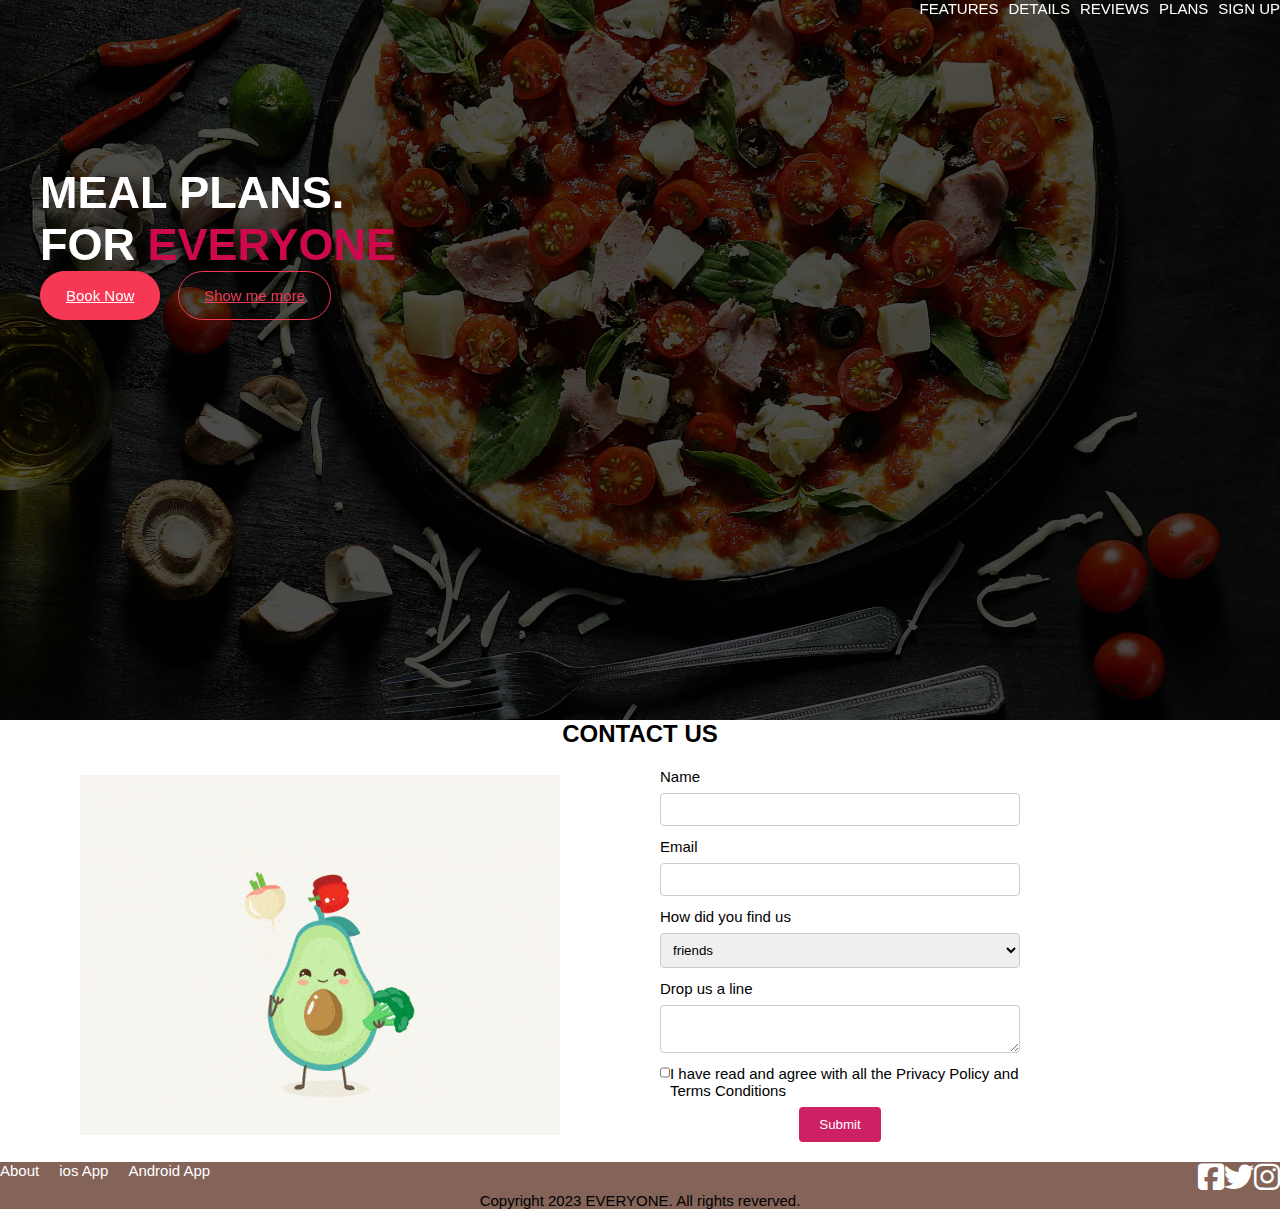
==== commit 05d9e254: "Refactoring , new index created" ====
--- a/index.html
+++ b/index.html
@@ -25,7 +25,100 @@
     <meta http-equiv="X-UA-Compatible" content="IE=edge">
     <meta name="viewport" content="width=device-width, initial-scale=1.0">
     <title>Document</title>
+    <link
+    rel="stylesheet"
+    href="https://cdnjs.cloudflare.com/ajax/libs/font-awesome/6.4.0/css/all.min.css"
+  />
+    <style>
+        *{
+      margin: 0;
+      padding: 0;
+      box-sizing: border-box;
+      font-family: 'Kanit', sans-serif;
+    
+    }
+    /* after seeing that the li component has a 
+    dot some settings has to be there */
+    
+    li {
+      list-style: none;
+    }
+
+    li a {
+      text-decoration: none;
+    }
+
+    :root {
+        
+      /* 1.5rem * 10 = 15px
+         3.0rem 8 10 = 30px
+      */
+      font-size: 62.5%; /* 16px * 0.625 = 10px */
+    }
+
+    p, li, a, label, option {
+      font-size: 1.5rem;
+    }
+
+    h1 {
+      font-size: 4.5rem;
+      color: #ffffff;
+    }
+
+    .hb-text {
+      color: rgb(205, 8, 77);
+    }
+
+    h2 {
+      font-size: 2.4rem;
+      text-transform: uppercase;
+    }
+
+    h3 {
+      font-size: 2.0rem;
+    }
+
+    h4 {
+      font-size: 1.6rem;
+    }
+
+    i {
+      font-size: 3.0rem;
+    }
+    </style>
 </head>
+<!-- adding nav -->
+
+<!-- adding header -->
+<header>
+    <div class="hero-banner">
+
+       <div class="hb-layer">
+
+        <nav>
+            <ul class="navigation">
+                <li class="nav-line"><a class="white-anchors " href="#features">FEATURES</a></li>
+                <li class="nav-line"><a class="white-anchors" href="#details">DETAILS</a></li>
+                <li class="nav-line"><a class="white-anchors" href="#reviews">REVIEWS</a></li>
+                <li class="nav-line"><a class="white-anchors" href="#plans">PLANS</a></li>
+                <li class="nav-line"><a class="white-anchors" href="#signup">SIGN UP</a></li>
+            </ul>
+        </nav>
+          <div class="hb-show">
+            <h1>
+              MEAL PLANS.</br>
+              FOR <span class="hb-text">EVERYONE</span>
+            </h1>
+            <div class="hb-btn-groups">
+              <a href="#" class="btn">Book Now</a>
+              <a href="#" class="btn btn-empty">Show me more</a>
+            </div>
+          </div>
+        </div>
+  
+      </div>
+</header>
+
 <body>
     <section class="contact-us" id="contactus">
 
@@ -64,8 +157,32 @@
             </div>  
         </div>
         </section>
+<!-- Footer Style -->
 
 
-<link rel="stylesheet" href="/newCss.css" />
+<footer class="footer">
+    <div class="footer-wrapper">
+    <ul class="footer-items">
+      <li class="footer-item"><a href="/about">About</a></li>
+
+      <li class="footer-item"><a href="/iOS">ios App</a></li>
+
+      <li class="footer-item"><a href="/android">Android App</a></li>
+    </ul>
+
+    <ul class="footer-social-items">
+      <li class="fs-item"><a class="fs_link" href="/facebookPage" title="facebook"><i class="fs-icon fa-brands fa-square-facebook"></i></a></li>
+      <li class="fs-item"><a class="fs_link" href="/twitterPage" title="twitter"><i class="fs-icon fa-brands fa-twitter"></i></a></li>
+      <li class="fs-item"><a class="fs_link" href="/instagramPage" title="instagram"><i class="fs-icon fa-brands fa-instagram"></i></a></li>
+    </ul>
+</div>
+
+    
+      <p class="fc-text">Copyright 2023 EVERYONE. All rights reverved.</p>
+    
+</footer>
+  
+
+<link rel="stylesheet" href="/css/newCss.css" />
 </body>
 </html>
--- a/css/newCss.css
+++ b/css/newCss.css
@@ -0,0 +1,164 @@
+/* *******************************Header style************************* */
+.hero-banner {
+    width: 100%;
+    height: 80vh;
+    background: rgba(0, 0, 0, 0.7) url("/assets/images/foodiesfeed.com_pizza-ready-for-baking-min.jpg")
+      no-repeat center; 
+    background-size: cover;
+    background-attachment: fixed;
+    position: relative;
+}
+.hb-layer {
+    background-color: rgba(0, 0, 0, 0.7);
+    top: 0;
+    left:0;
+    position: absolute;/* the position of the parent is set to relative it will try to fit in to it*/
+    width: 100%;
+    height: 100%;/*the 100 percent of the 80vh of hero-banner*/
+  }
+
+nav{
+    position:sticky;
+    top:0px;
+}
+
+.navigation {
+    display: flex;
+    align-items: flex-end;
+    justify-content: flex-end;
+    gap:1rem;
+  }
+a.white-anchors{
+    color: #fff;
+  }
+.hb-show{
+    position: relative;
+    top: 15rem;
+    left: 4rem;
+    width: 80%;
+  }
+.btn{
+    display:inline-block;
+    color:white;
+    margin-right:15px;
+    padding:15px 25px 15px 25px;
+    background-color:#f63854;
+    border: 1px solid #f63854;
+    transition: transform 0.3s, color 0.3s, background-color 0.3s;
+    border-radius:64px;
+    }
+.btn-empty{
+    color: #f63854;
+    background-color:transparent;
+    }
+a.btn:hover {
+    transform: scale(1.2);
+    }
+a.btn-empty:hover{
+    color:white;
+    background-color:#f63854;
+    }
+
+
+/* *******************************Contact-us style************************* */
+section.contact-us{
+    display: flex;
+    flex-direction: column;
+    align-items: center;
+}
+.cu-content-wrapper{
+    display: flex;
+    width: 100%;
+}
+.cu-animation{
+    display: flex;
+    flex: 1;
+    max-width: 100%;
+    overflow:hidden; /* Add overflow property */
+    align-items: center;
+    justify-content: center;
+}
+.cu-animation img{
+    width:75%;
+    height:auto;
+}
+.cu-form{
+    display: flex;
+    flex: 1;
+ 
+   
+    overflow: hidden;
+    max-width: 100%;
+
+}
+.flex-form {
+    display: flex;
+    flex-direction: column; /* Arrange items vertically */
+    max-width: 400px; /* Limit the maximum width of the form */
+    /* margin: 0 auto;Center the form horizontally */
+    padding: 20px;
+    flex-wrap: wrap;
+}
+
+.flex-form label
+{
+    margin-bottom: 8px;
+}
+
+
+.flex-form input,
+.flex-form textarea,.flex-form select  {
+    width: 100%; /* Full width input fields */
+    padding: 8px;
+    margin-bottom: 12px;
+    border: 1px solid #ccc;
+    border-radius: 4px;
+}
+
+.flex-form button {
+    align-self: center; /* Align the button to the left */
+    padding: 10px 20px;
+    background-color: #ce2163;
+    color: #fff;
+    border: none;
+    border-radius: 4px;
+    cursor: pointer;
+   
+}
+#checkbox{
+    max-width: 10px; /* Full width input fields */
+    display: flex;
+    align-items: flex-start;
+}
+
+/* *******************************Footer style************************* */
+
+.footer{
+    background-color:rgba(73, 25, 10, 0.678);
+    
+}
+.footer-wrapper{
+    display: flex;
+    justify-content: space-between;
+    gap:2rem;
+}
+ul.footer-items{
+    display: flex;
+    justify-content: flex-start;
+    gap:2rem;
+    
+}
+.footer-items a{
+    color: #fff;
+}
+a.fs_link{
+    color:white;
+    }
+ul.footer-social-items{
+    display: flex;
+    justify-content: flex-end;
+   
+}
+p.fc-text{
+    text-align: center;
+}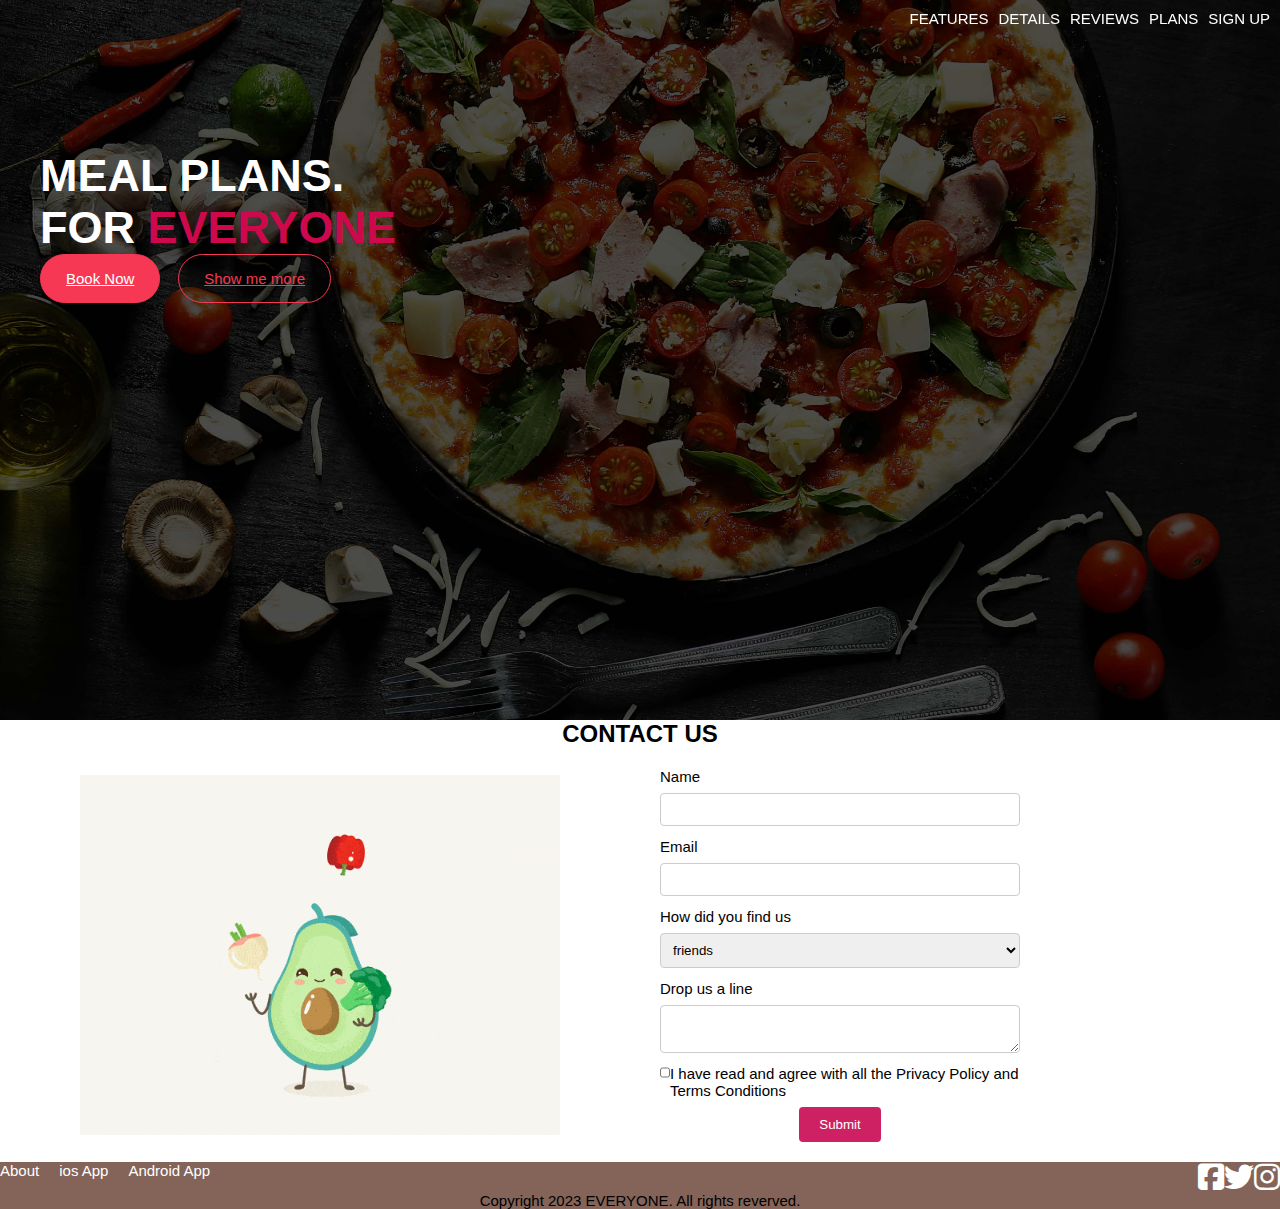
==== commit 03438836: "Nav-improvd" ====
--- a/index.html
+++ b/index.html
@@ -95,7 +95,7 @@
 
        <div class="hb-layer">
 
-        <nav>
+        <nav class="sticky-nav">
             <ul class="navigation">
                 <li class="nav-line"><a class="white-anchors " href="#features">FEATURES</a></li>
                 <li class="nav-line"><a class="white-anchors" href="#details">DETAILS</a></li>
@@ -136,7 +136,7 @@
                 <input type="text" id='email'tabindex="2">
         
                 <label for="find">How did you find us</label>
-                <select id="find" name="find" tabindex="3">
+                <select id="find" tabindex="3">
                     <option value="friends">friends</option>
                     <option value="search">search</option>
                     <option value="ads">ads</option>
@@ -144,10 +144,10 @@
                 </select>
         
                 <label for="message">Drop us a line</label>
-                <textarea id="message" name="message" tabindex="4"></textarea>
+                <textarea id="message"  tabindex="4"></textarea>
             <div style="display: flex;    align-items: baseline;">
-                <input type="checkbox" id="checkbox" name="terms" tabindex="5">
-                <label for="terms">
+                <input type="checkbox" id="checkbox"  tabindex="5">
+                <label for="checkbox">
                 I have read and agree with all the Privacy Policy and Terms Conditions
                 </label>
             </div>
@@ -184,5 +184,6 @@
   
 
 <link rel="stylesheet" href="/css/newCss.css" />
+<script src="myscript.js"></script>
 </body>
 </html>
--- a/css/newCss.css
+++ b/css/newCss.css
@@ -17,9 +17,18 @@
     height: 100%;/*the 100 percent of the 80vh of hero-banner*/
   }
 
-nav{
-    position:sticky;
-    top:0px;
+.sticky-nav {
+     position: fixed;
+    top: 0;
+    left: 0;
+    width: 100%;
+    background-color: transparent;
+    z-index: 1000;
+    padding: 10px;
+    transition: background-color 0.3s; /* Add a smooth transition effect */
+}
+.sticky-nav.scrolled {
+    background-color: #333; /* Change the background color when scrolled */
 }
 
 .navigation {
